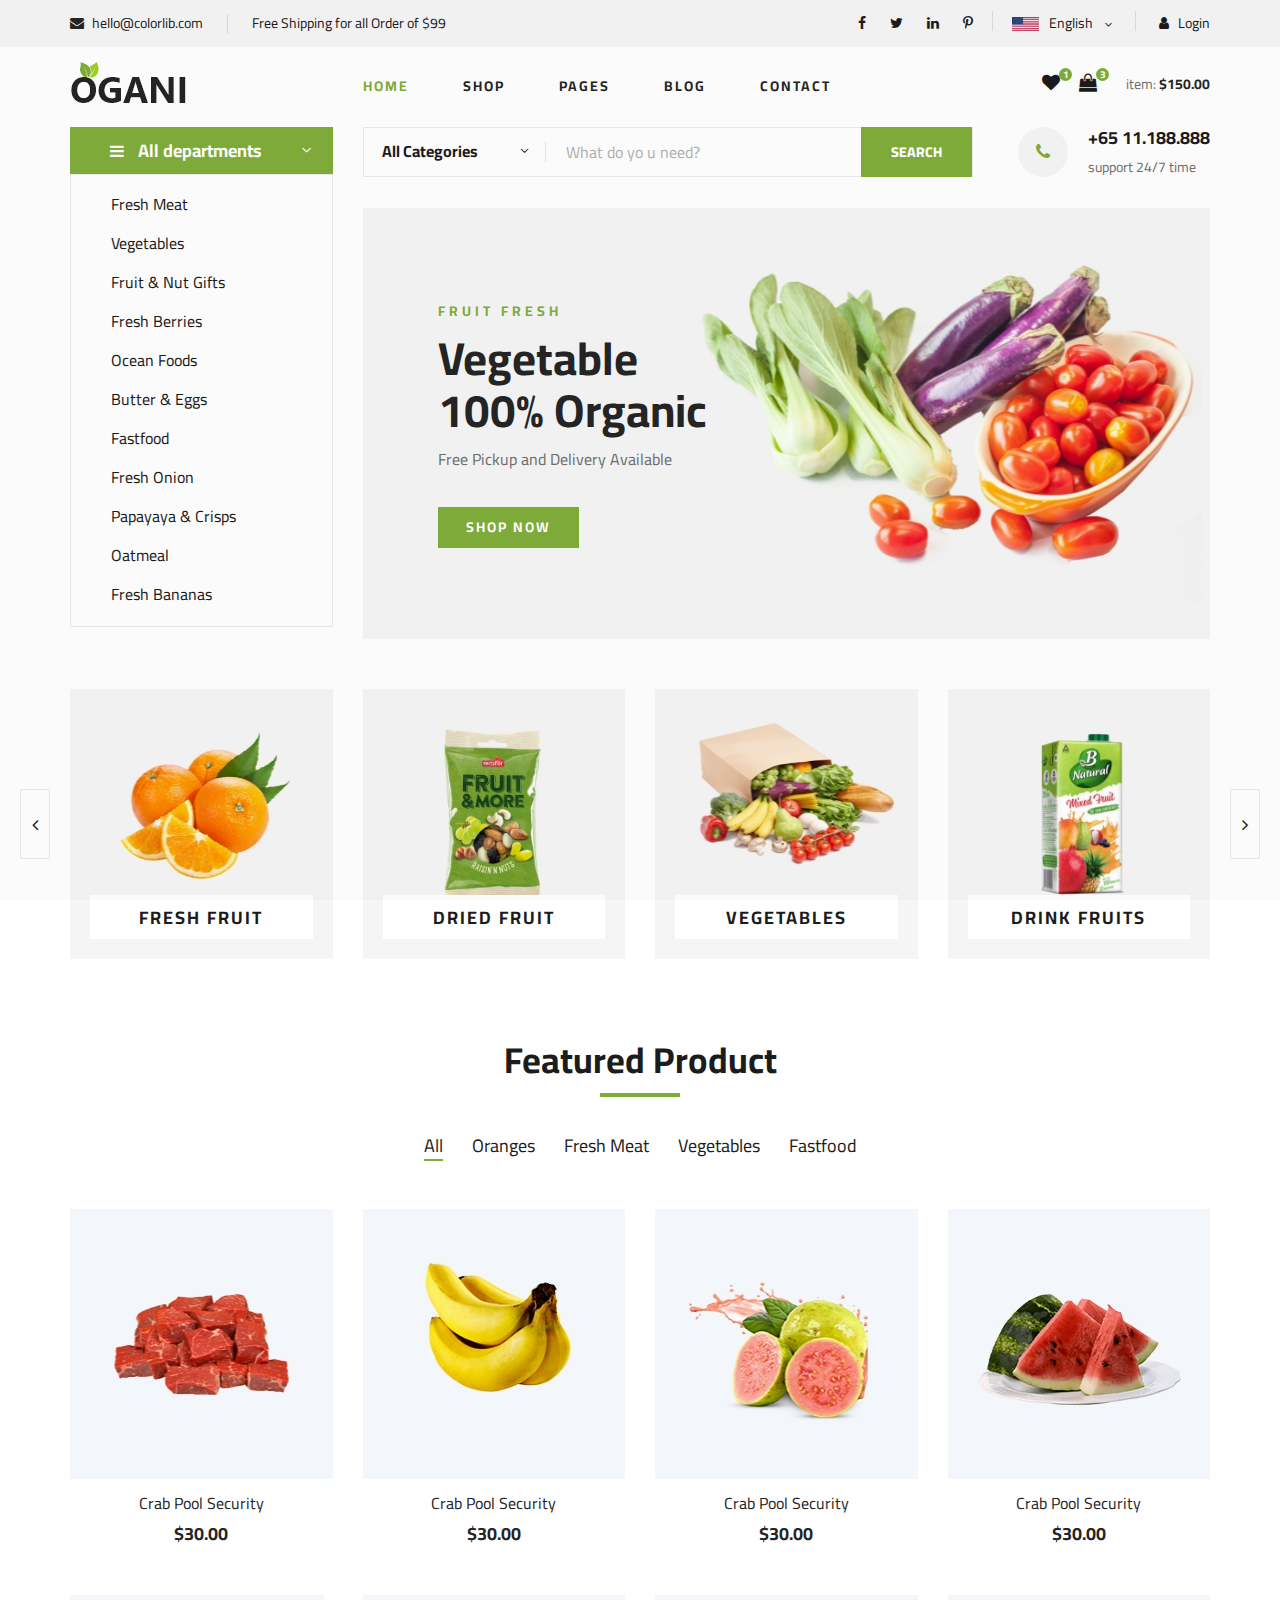
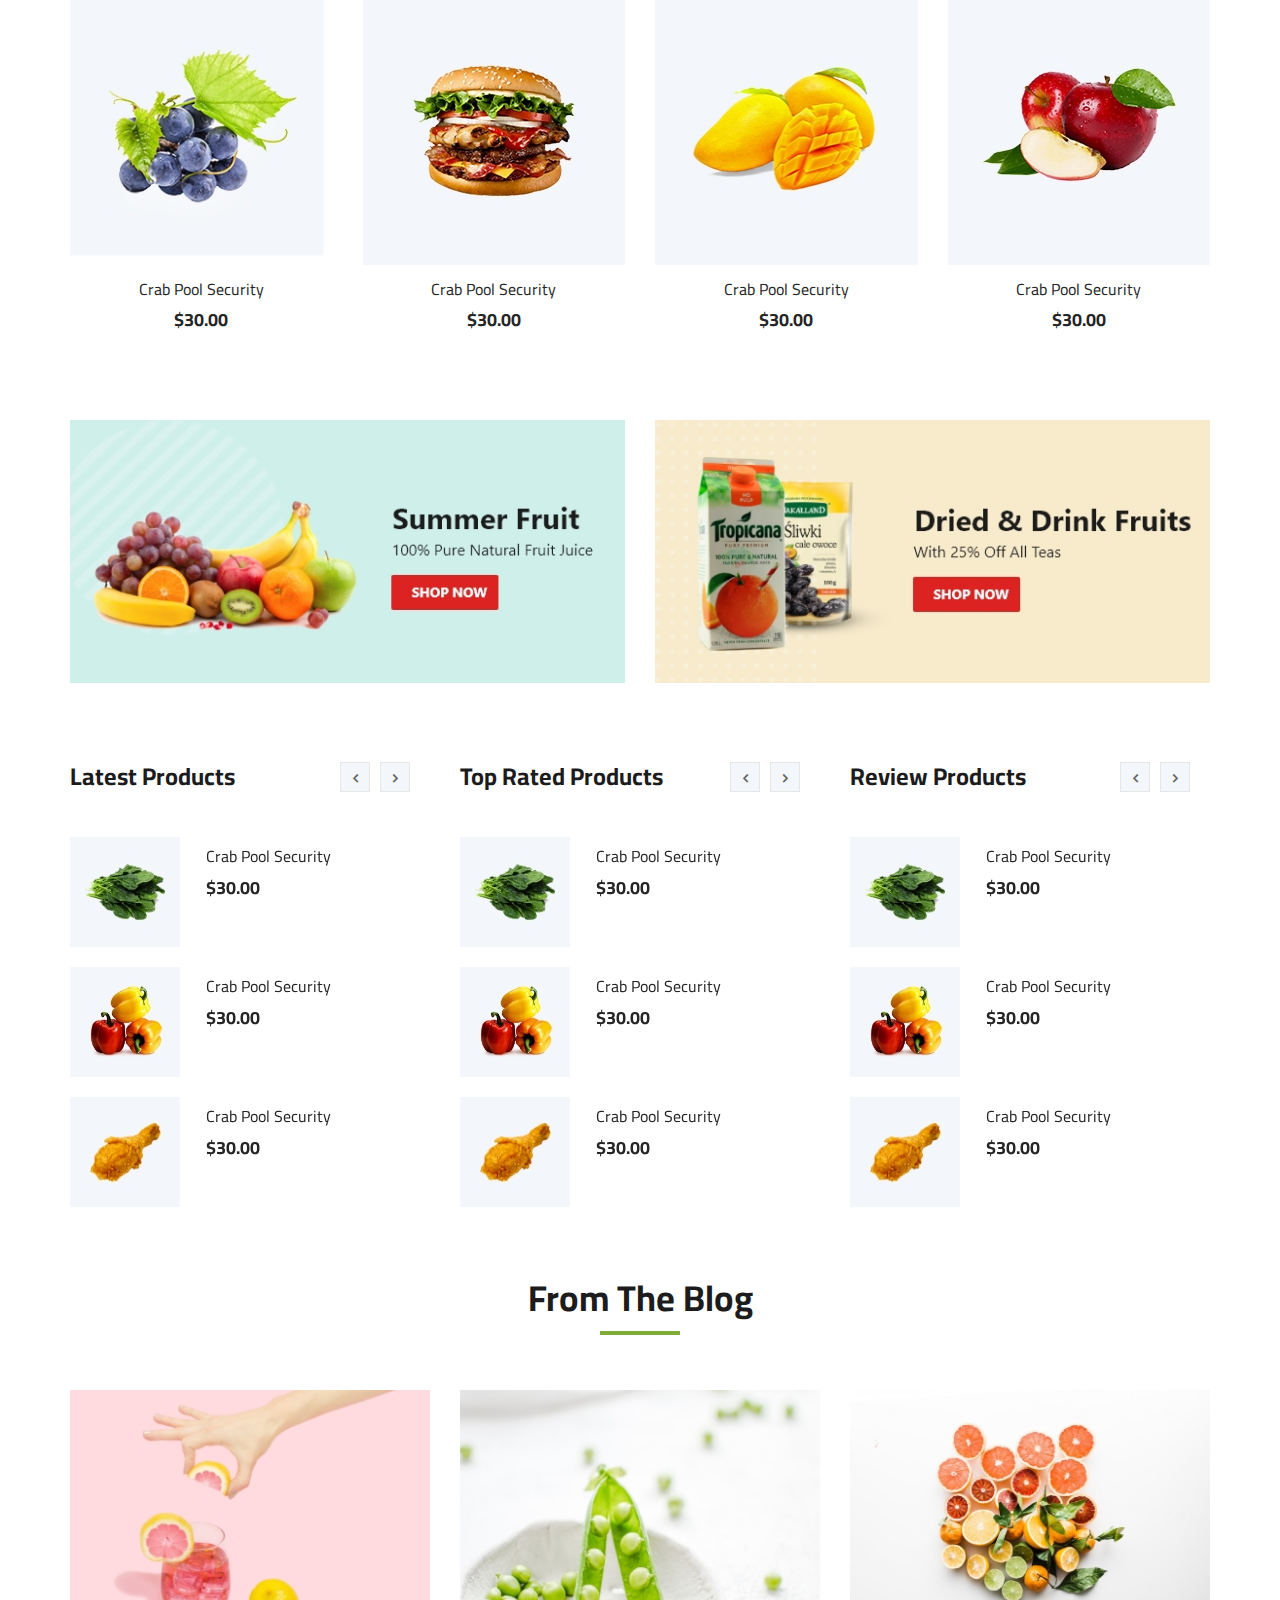
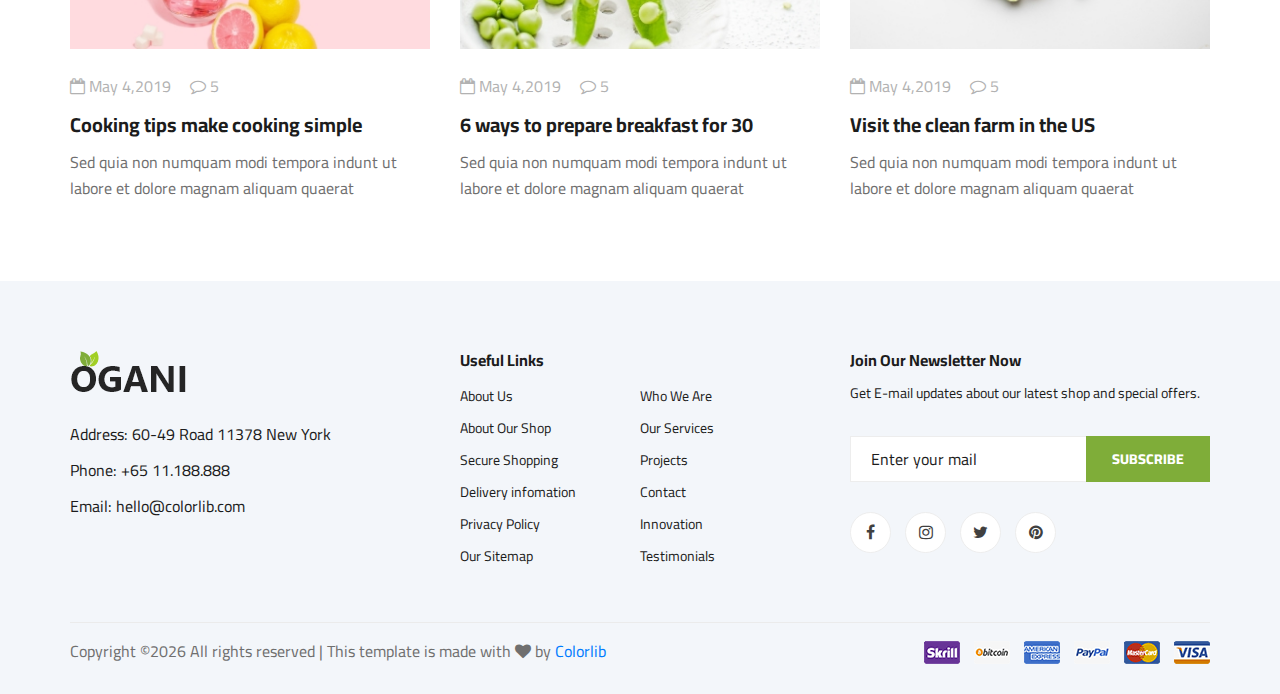
==== ogani-master/index.html @ 51b01e52 "init by minh" ====
<!DOCTYPE html>
<html lang="zxx">

<head>
    <meta charset="UTF-8">
    <meta name="description" content="Ogani Template">
    <meta name="keywords" content="Ogani, unica, creative, html">
    <meta name="viewport" content="width=device-width, initial-scale=1.0">
    <meta http-equiv="X-UA-Compatible" content="ie=edge">
    <title>Ogani | Template</title>

    <!-- Google Font -->
    <link href="https://fonts.googleapis.com/css2?family=Cairo:wght@200;300;400;600;900&display=swap" rel="stylesheet">

    <!-- Css Styles -->
    <link rel="stylesheet" href="css/bootstrap.min.css" type="text/css">
    <link rel="stylesheet" href="css/font-awesome.min.css" type="text/css">
    <link rel="stylesheet" href="css/elegant-icons.css" type="text/css">
    <link rel="stylesheet" href="css/nice-select.css" type="text/css">
    <link rel="stylesheet" href="css/jquery-ui.min.css" type="text/css">
    <link rel="stylesheet" href="css/owl.carousel.min.css" type="text/css">
    <link rel="stylesheet" href="css/slicknav.min.css" type="text/css">
    <link rel="stylesheet" href="css/style.css" type="text/css">
</head>

<body>
    <!-- Page Preloder -->
    <div id="preloder">
        <div class="loader"></div>
    </div>

    <!-- Humberger Begin -->
    <div class="humberger__menu__overlay"></div>
    <div class="humberger__menu__wrapper">
        <div class="humberger__menu__logo">
            <a href="#"><img src="img/logo.png" alt=""></a>
        </div>
        <div class="humberger__menu__cart">
            <ul>
                <li><a href="#"><i class="fa fa-heart"></i> <span>1</span></a></li>
                <li><a href="#"><i class="fa fa-shopping-bag"></i> <span>3</span></a></li>
            </ul>
            <div class="header__cart__price">item: <span>$150.00</span></div>
        </div>
        <div class="humberger__menu__widget">
            <div class="header__top__right__language">
                <img src="img/language.png" alt="">
                <div>English</div>
                <span class="arrow_carrot-down"></span>
                <ul>
                    <li><a href="#">Spanis</a></li>
                    <li><a href="#">English</a></li>
                </ul>
            </div>
            <div class="header__top__right__auth">
                <a href="#"><i class="fa fa-user"></i> Login</a>
            </div>
        </div>
        <nav class="humberger__menu__nav mobile-menu">
            <ul>
                <li class="active"><a href="./index.html">Home</a></li>
                <li><a href="./shop-grid.html">Shop</a></li>
                <li><a href="#">Pages</a>
                    <ul class="header__menu__dropdown">
                        <li><a href="./shop-details.html">Shop Details</a></li>
                        <li><a href="./shoping-cart.html">Shoping Cart</a></li>
                        <li><a href="./checkout.html">Check Out</a></li>
                        <li><a href="./blog-details.html">Blog Details</a></li>
                    </ul>
                </li>
                <li><a href="./blog.html">Blog</a></li>
                <li><a href="./contact.html">Contact</a></li>
            </ul>
        </nav>
        <div id="mobile-menu-wrap"></div>
        <div class="header__top__right__social">
            <a href="#"><i class="fa fa-facebook"></i></a>
            <a href="#"><i class="fa fa-twitter"></i></a>
            <a href="#"><i class="fa fa-linkedin"></i></a>
            <a href="#"><i class="fa fa-pinterest-p"></i></a>
        </div>
        <div class="humberger__menu__contact">
            <ul>
                <li><i class="fa fa-envelope"></i> hello@colorlib.com</li>
                <li>Free Shipping for all Order of $99</li>
            </ul>
        </div>
    </div>
    <!-- Humberger End -->

    <!-- Header Section Begin -->
    <header class="header">
        <div class="header__top">
            <div class="container">
                <div class="row">
                    <div class="col-lg-6 col-md-6">
                        <div class="header__top__left">
                            <ul>
                                <li><i class="fa fa-envelope"></i> hello@colorlib.com</li>
                                <li>Free Shipping for all Order of $99</li>
                            </ul>
                        </div>
                    </div>
                    <div class="col-lg-6 col-md-6">
                        <div class="header__top__right">
                            <div class="header__top__right__social">
                                <a href="#"><i class="fa fa-facebook"></i></a>
                                <a href="#"><i class="fa fa-twitter"></i></a>
                                <a href="#"><i class="fa fa-linkedin"></i></a>
                                <a href="#"><i class="fa fa-pinterest-p"></i></a>
                            </div>
                            <div class="header__top__right__language">
                                <img src="img/language.png" alt="">
                                <div>English</div>
                                <span class="arrow_carrot-down"></span>
                                <ul>
                                    <li><a href="#">Spanis</a></li>
                                    <li><a href="#">English</a></li>
                                </ul>
                            </div>
                            <div class="header__top__right__auth">
                                <a href="#"><i class="fa fa-user"></i> Login</a>
                            </div>
                        </div>
                    </div>
                </div>
            </div>
        </div>
        <div class="container">
            <div class="row">
                <div class="col-lg-3">
                    <div class="header__logo">
                        <a href="./index.html"><img src="img/logo.png" alt=""></a>
                    </div>
                </div>
                <div class="col-lg-6">
                    <nav class="header__menu">
                        <ul>
                            <li class="active"><a href="./index.html">Home</a></li>
                            <li><a href="./shop-grid.html">Shop</a></li>
                            <li><a href="#">Pages</a>
                                <ul class="header__menu__dropdown">
                                    <li><a href="./shop-details.html">Shop Details</a></li>
                                    <li><a href="./shoping-cart.html">Shoping Cart</a></li>
                                    <li><a href="./checkout.html">Check Out</a></li>
                                    <li><a href="./blog-details.html">Blog Details</a></li>
                                </ul>
                            </li>
                            <li><a href="./blog.html">Blog</a></li>
                            <li><a href="./contact.html">Contact</a></li>
                        </ul>
                    </nav>
                </div>
                <div class="col-lg-3">
                    <div class="header__cart">
                        <ul>
                            <li><a href="#"><i class="fa fa-heart"></i> <span>1</span></a></li>
                            <li><a href="#"><i class="fa fa-shopping-bag"></i> <span>3</span></a></li>
                        </ul>
                        <div class="header__cart__price">item: <span>$150.00</span></div>
                    </div>
                </div>
            </div>
            <div class="humberger__open">
                <i class="fa fa-bars"></i>
            </div>
        </div>
    </header>
    <!-- Header Section End -->

    <!-- Hero Section Begin -->
    <section class="hero">
        <div class="container">
            <div class="row">
                <div class="col-lg-3">
                    <div class="hero__categories">
                        <div class="hero__categories__all">
                            <i class="fa fa-bars"></i>
                            <span>All departments</span>
                        </div>
                        <ul>
                            <li><a href="#">Fresh Meat</a></li>
                            <li><a href="#">Vegetables</a></li>
                            <li><a href="#">Fruit & Nut Gifts</a></li>
                            <li><a href="#">Fresh Berries</a></li>
                            <li><a href="#">Ocean Foods</a></li>
                            <li><a href="#">Butter & Eggs</a></li>
                            <li><a href="#">Fastfood</a></li>
                            <li><a href="#">Fresh Onion</a></li>
                            <li><a href="#">Papayaya & Crisps</a></li>
                            <li><a href="#">Oatmeal</a></li>
                            <li><a href="#">Fresh Bananas</a></li>
                        </ul>
                    </div>
                </div>
                <div class="col-lg-9">
                    <div class="hero__search">
                        <div class="hero__search__form">
                            <form action="#">
                                <div class="hero__search__categories">
                                    All Categories
                                    <span class="arrow_carrot-down"></span>
                                </div>
                                <input type="text" placeholder="What do yo u need?">
                                <button type="submit" class="site-btn">SEARCH</button>
                            </form>
                        </div>
                        <div class="hero__search__phone">
                            <div class="hero__search__phone__icon">
                                <i class="fa fa-phone"></i>
                            </div>
                            <div class="hero__search__phone__text">
                                <h5>+65 11.188.888</h5>
                                <span>support 24/7 time</span>
                            </div>
                        </div>
                    </div>
                    <div class="hero__item set-bg" data-setbg="img/hero/banner.jpg">
                        <div class="hero__text">
                            <span>FRUIT FRESH</span>
                            <h2>Vegetable <br />100% Organic</h2>
                            <p>Free Pickup and Delivery Available</p>
                            <a href="#" class="primary-btn">SHOP NOW</a>
                        </div>
                    </div>
                </div>
            </div>
        </div>
    </section>
    <!-- Hero Section End -->

    <!-- Categories Section Begin -->
    <section class="categories">
        <div class="container">
            <div class="row">
                <div class="categories__slider owl-carousel">
                    <div class="col-lg-3">
                        <div class="categories__item set-bg" data-setbg="img/categories/cat-1.jpg">
                            <h5><a href="#">Fresh Fruit</a></h5>
                        </div>
                    </div>
                    <div class="col-lg-3">
                        <div class="categories__item set-bg" data-setbg="img/categories/cat-2.jpg">
                            <h5><a href="#">Dried Fruit</a></h5>
                        </div>
                    </div>
                    <div class="col-lg-3">
                        <div class="categories__item set-bg" data-setbg="img/categories/cat-3.jpg">
                            <h5><a href="#">Vegetables</a></h5>
                        </div>
                    </div>
                    <div class="col-lg-3">
                        <div class="categories__item set-bg" data-setbg="img/categories/cat-4.jpg">
                            <h5><a href="#">drink fruits</a></h5>
                        </div>
                    </div>
                    <div class="col-lg-3">
                        <div class="categories__item set-bg" data-setbg="img/categories/cat-5.jpg">
                            <h5><a href="#">drink fruits</a></h5>
                        </div>
                    </div>
                </div>
            </div>
        </div>
    </section>
    <!-- Categories Section End -->

    <!-- Featured Section Begin -->
    <section class="featured spad">
        <div class="container">
            <div class="row">
                <div class="col-lg-12">
                    <div class="section-title">
                        <h2>Featured Product</h2>
                    </div>
                    <div class="featured__controls">
                        <ul>
                            <li class="active" data-filter="*">All</li>
                            <li data-filter=".oranges">Oranges</li>
                            <li data-filter=".fresh-meat">Fresh Meat</li>
                            <li data-filter=".vegetables">Vegetables</li>
                            <li data-filter=".fastfood">Fastfood</li>
                        </ul>
                    </div>
                </div>
            </div>
            <div class="row featured__filter">
                <div class="col-lg-3 col-md-4 col-sm-6 mix oranges fresh-meat">
                    <div class="featured__item">
                        <div class="featured__item__pic set-bg" data-setbg="img/featured/feature-1.jpg">
                            <ul class="featured__item__pic__hover">
                                <li><a href="#"><i class="fa fa-heart"></i></a></li>
                                <li><a href="#"><i class="fa fa-retweet"></i></a></li>
                                <li><a href="#"><i class="fa fa-shopping-cart"></i></a></li>
                            </ul>
                        </div>
                        <div class="featured__item__text">
                            <h6><a href="#">Crab Pool Security</a></h6>
                            <h5>$30.00</h5>
                        </div>
                    </div>
                </div>
                <div class="col-lg-3 col-md-4 col-sm-6 mix vegetables fastfood">
                    <div class="featured__item">
                        <div class="featured__item__pic set-bg" data-setbg="img/featured/feature-2.jpg">
                            <ul class="featured__item__pic__hover">
                                <li><a href="#"><i class="fa fa-heart"></i></a></li>
                                <li><a href="#"><i class="fa fa-retweet"></i></a></li>
                                <li><a href="#"><i class="fa fa-shopping-cart"></i></a></li>
                            </ul>
                        </div>
                        <div class="featured__item__text">
                            <h6><a href="#">Crab Pool Security</a></h6>
                            <h5>$30.00</h5>
                        </div>
                    </div>
                </div>
                <div class="col-lg-3 col-md-4 col-sm-6 mix vegetables fresh-meat">
                    <div class="featured__item">
                        <div class="featured__item__pic set-bg" data-setbg="img/featured/feature-3.jpg">
                            <ul class="featured__item__pic__hover">
                                <li><a href="#"><i class="fa fa-heart"></i></a></li>
                                <li><a href="#"><i class="fa fa-retweet"></i></a></li>
                                <li><a href="#"><i class="fa fa-shopping-cart"></i></a></li>
                            </ul>
                        </div>
                        <div class="featured__item__text">
                            <h6><a href="#">Crab Pool Security</a></h6>
                            <h5>$30.00</h5>
                        </div>
                    </div>
                </div>
                <div class="col-lg-3 col-md-4 col-sm-6 mix fastfood oranges">
                    <div class="featured__item">
                        <div class="featured__item__pic set-bg" data-setbg="img/featured/feature-4.jpg">
                            <ul class="featured__item__pic__hover">
                                <li><a href="#"><i class="fa fa-heart"></i></a></li>
                                <li><a href="#"><i class="fa fa-retweet"></i></a></li>
                                <li><a href="#"><i class="fa fa-shopping-cart"></i></a></li>
                            </ul>
                        </div>
                        <div class="featured__item__text">
                            <h6><a href="#">Crab Pool Security</a></h6>
                            <h5>$30.00</h5>
                        </div>
                    </div>
                </div>
                <div class="col-lg-3 col-md-4 col-sm-6 mix fresh-meat vegetables">
                    <div class="featured__item">
                        <div class="featured__item__pic set-bg" data-setbg="img/featured/feature-5.jpg">
                            <ul class="featured__item__pic__hover">
                                <li><a href="#"><i class="fa fa-heart"></i></a></li>
                                <li><a href="#"><i class="fa fa-retweet"></i></a></li>
                                <li><a href="#"><i class="fa fa-shopping-cart"></i></a></li>
                            </ul>
                        </div>
                        <div class="featured__item__text">
                            <h6><a href="#">Crab Pool Security</a></h6>
                            <h5>$30.00</h5>
                        </div>
                    </div>
                </div>
                <div class="col-lg-3 col-md-4 col-sm-6 mix oranges fastfood">
                    <div class="featured__item">
                        <div class="featured__item__pic set-bg" data-setbg="img/featured/feature-6.jpg">
                            <ul class="featured__item__pic__hover">
                                <li><a href="#"><i class="fa fa-heart"></i></a></li>
                                <li><a href="#"><i class="fa fa-retweet"></i></a></li>
                                <li><a href="#"><i class="fa fa-shopping-cart"></i></a></li>
                            </ul>
                        </div>
                        <div class="featured__item__text">
                            <h6><a href="#">Crab Pool Security</a></h6>
                            <h5>$30.00</h5>
                        </div>
                    </div>
                </div>
                <div class="col-lg-3 col-md-4 col-sm-6 mix fresh-meat vegetables">
                    <div class="featured__item">
                        <div class="featured__item__pic set-bg" data-setbg="img/featured/feature-7.jpg">
                            <ul class="featured__item__pic__hover">
                                <li><a href="#"><i class="fa fa-heart"></i></a></li>
                                <li><a href="#"><i class="fa fa-retweet"></i></a></li>
                                <li><a href="#"><i class="fa fa-shopping-cart"></i></a></li>
                            </ul>
                        </div>
                        <div class="featured__item__text">
                            <h6><a href="#">Crab Pool Security</a></h6>
                            <h5>$30.00</h5>
                        </div>
                    </div>
                </div>
                <div class="col-lg-3 col-md-4 col-sm-6 mix fastfood vegetables">
                    <div class="featured__item">
                        <div class="featured__item__pic set-bg" data-setbg="img/featured/feature-8.jpg">
                            <ul class="featured__item__pic__hover">
                                <li><a href="#"><i class="fa fa-heart"></i></a></li>
                                <li><a href="#"><i class="fa fa-retweet"></i></a></li>
                                <li><a href="#"><i class="fa fa-shopping-cart"></i></a></li>
                            </ul>
                        </div>
                        <div class="featured__item__text">
                            <h6><a href="#">Crab Pool Security</a></h6>
                            <h5>$30.00</h5>
                        </div>
                    </div>
                </div>
            </div>
        </div>
    </section>
    <!-- Featured Section End -->

    <!-- Banner Begin -->
    <div class="banner">
        <div class="container">
            <div class="row">
                <div class="col-lg-6 col-md-6 col-sm-6">
                    <div class="banner__pic">
                        <img src="img/banner/banner-1.jpg" alt="">
                    </div>
                </div>
                <div class="col-lg-6 col-md-6 col-sm-6">
                    <div class="banner__pic">
                        <img src="img/banner/banner-2.jpg" alt="">
                    </div>
                </div>
            </div>
        </div>
    </div>
    <!-- Banner End -->

    <!-- Latest Product Section Begin -->
    <section class="latest-product spad">
        <div class="container">
            <div class="row">
                <div class="col-lg-4 col-md-6">
                    <div class="latest-product__text">
                        <h4>Latest Products</h4>
                        <div class="latest-product__slider owl-carousel">
                            <div class="latest-prdouct__slider__item">
                                <a href="#" class="latest-product__item">
                                    <div class="latest-product__item__pic">
                                        <img src="img/latest-product/lp-1.jpg" alt="">
                                    </div>
                                    <div class="latest-product__item__text">
                                        <h6>Crab Pool Security</h6>
                                        <span>$30.00</span>
                                    </div>
                                </a>
                                <a href="#" class="latest-product__item">
                                    <div class="latest-product__item__pic">
                                        <img src="img/latest-product/lp-2.jpg" alt="">
                                    </div>
                                    <div class="latest-product__item__text">
                                        <h6>Crab Pool Security</h6>
                                        <span>$30.00</span>
                                    </div>
                                </a>
                                <a href="#" class="latest-product__item">
                                    <div class="latest-product__item__pic">
                                        <img src="img/latest-product/lp-3.jpg" alt="">
                                    </div>
                                    <div class="latest-product__item__text">
                                        <h6>Crab Pool Security</h6>
                                        <span>$30.00</span>
                                    </div>
                                </a>
                            </div>
                            <div class="latest-prdouct__slider__item">
                                <a href="#" class="latest-product__item">
                                    <div class="latest-product__item__pic">
                                        <img src="img/latest-product/lp-1.jpg" alt="">
                                    </div>
                                    <div class="latest-product__item__text">
                                        <h6>Crab Pool Security</h6>
                                        <span>$30.00</span>
                                    </div>
                                </a>
                                <a href="#" class="latest-product__item">
                                    <div class="latest-product__item__pic">
                                        <img src="img/latest-product/lp-2.jpg" alt="">
                                    </div>
                                    <div class="latest-product__item__text">
                                        <h6>Crab Pool Security</h6>
                                        <span>$30.00</span>
                                    </div>
                                </a>
                                <a href="#" class="latest-product__item">
                                    <div class="latest-product__item__pic">
                                        <img src="img/latest-product/lp-3.jpg" alt="">
                                    </div>
                                    <div class="latest-product__item__text">
                                        <h6>Crab Pool Security</h6>
                                        <span>$30.00</span>
                                    </div>
                                </a>
                            </div>
                        </div>
                    </div>
                </div>
                <div class="col-lg-4 col-md-6">
                    <div class="latest-product__text">
                        <h4>Top Rated Products</h4>
                        <div class="latest-product__slider owl-carousel">
                            <div class="latest-prdouct__slider__item">
                                <a href="#" class="latest-product__item">
                                    <div class="latest-product__item__pic">
                                        <img src="img/latest-product/lp-1.jpg" alt="">
                                    </div>
                                    <div class="latest-product__item__text">
                                        <h6>Crab Pool Security</h6>
                                        <span>$30.00</span>
                                    </div>
                                </a>
                                <a href="#" class="latest-product__item">
                                    <div class="latest-product__item__pic">
                                        <img src="img/latest-product/lp-2.jpg" alt="">
                                    </div>
                                    <div class="latest-product__item__text">
                                        <h6>Crab Pool Security</h6>
                                        <span>$30.00</span>
                                    </div>
                                </a>
                                <a href="#" class="latest-product__item">
                                    <div class="latest-product__item__pic">
                                        <img src="img/latest-product/lp-3.jpg" alt="">
                                    </div>
                                    <div class="latest-product__item__text">
                                        <h6>Crab Pool Security</h6>
                                        <span>$30.00</span>
                                    </div>
                                </a>
                            </div>
                            <div class="latest-prdouct__slider__item">
                                <a href="#" class="latest-product__item">
                                    <div class="latest-product__item__pic">
                                        <img src="img/latest-product/lp-1.jpg" alt="">
                                    </div>
                                    <div class="latest-product__item__text">
                                        <h6>Crab Pool Security</h6>
                                        <span>$30.00</span>
                                    </div>
                                </a>
                                <a href="#" class="latest-product__item">
                                    <div class="latest-product__item__pic">
                                        <img src="img/latest-product/lp-2.jpg" alt="">
                                    </div>
                                    <div class="latest-product__item__text">
                                        <h6>Crab Pool Security</h6>
                                        <span>$30.00</span>
                                    </div>
                                </a>
                                <a href="#" class="latest-product__item">
                                    <div class="latest-product__item__pic">
                                        <img src="img/latest-product/lp-3.jpg" alt="">
                                    </div>
                                    <div class="latest-product__item__text">
                                        <h6>Crab Pool Security</h6>
                                        <span>$30.00</span>
                                    </div>
                                </a>
                            </div>
                        </div>
                    </div>
                </div>
                <div class="col-lg-4 col-md-6">
                    <div class="latest-product__text">
                        <h4>Review Products</h4>
                        <div class="latest-product__slider owl-carousel">
                            <div class="latest-prdouct__slider__item">
                                <a href="#" class="latest-product__item">
                                    <div class="latest-product__item__pic">
                                        <img src="img/latest-product/lp-1.jpg" alt="">
                                    </div>
                                    <div class="latest-product__item__text">
                                        <h6>Crab Pool Security</h6>
                                        <span>$30.00</span>
                                    </div>
                                </a>
                                <a href="#" class="latest-product__item">
                                    <div class="latest-product__item__pic">
                                        <img src="img/latest-product/lp-2.jpg" alt="">
                                    </div>
                                    <div class="latest-product__item__text">
                                        <h6>Crab Pool Security</h6>
                                        <span>$30.00</span>
                                    </div>
                                </a>
                                <a href="#" class="latest-product__item">
                                    <div class="latest-product__item__pic">
                                        <img src="img/latest-product/lp-3.jpg" alt="">
                                    </div>
                                    <div class="latest-product__item__text">
                                        <h6>Crab Pool Security</h6>
                                        <span>$30.00</span>
                                    </div>
                                </a>
                            </div>
                            <div class="latest-prdouct__slider__item">
                                <a href="#" class="latest-product__item">
                                    <div class="latest-product__item__pic">
                                        <img src="img/latest-product/lp-1.jpg" alt="">
                                    </div>
                                    <div class="latest-product__item__text">
                                        <h6>Crab Pool Security</h6>
                                        <span>$30.00</span>
                                    </div>
                                </a>
                                <a href="#" class="latest-product__item">
                                    <div class="latest-product__item__pic">
                                        <img src="img/latest-product/lp-2.jpg" alt="">
                                    </div>
                                    <div class="latest-product__item__text">
                                        <h6>Crab Pool Security</h6>
                                        <span>$30.00</span>
                                    </div>
                                </a>
                                <a href="#" class="latest-product__item">
                                    <div class="latest-product__item__pic">
                                        <img src="img/latest-product/lp-3.jpg" alt="">
                                    </div>
                                    <div class="latest-product__item__text">
                                        <h6>Crab Pool Security</h6>
                                        <span>$30.00</span>
                                    </div>
                                </a>
                            </div>
                        </div>
                    </div>
                </div>
            </div>
        </div>
    </section>
    <!-- Latest Product Section End -->

    <!-- Blog Section Begin -->
    <section class="from-blog spad">
        <div class="container">
            <div class="row">
                <div class="col-lg-12">
                    <div class="section-title from-blog__title">
                        <h2>From The Blog</h2>
                    </div>
                </div>
            </div>
            <div class="row">
                <div class="col-lg-4 col-md-4 col-sm-6">
                    <div class="blog__item">
                        <div class="blog__item__pic">
                            <img src="img/blog/blog-1.jpg" alt="">
                        </div>
                        <div class="blog__item__text">
                            <ul>
                                <li><i class="fa fa-calendar-o"></i> May 4,2019</li>
                                <li><i class="fa fa-comment-o"></i> 5</li>
                            </ul>
                            <h5><a href="#">Cooking tips make cooking simple</a></h5>
                            <p>Sed quia non numquam modi tempora indunt ut labore et dolore magnam aliquam quaerat </p>
                        </div>
                    </div>
                </div>
                <div class="col-lg-4 col-md-4 col-sm-6">
                    <div class="blog__item">
                        <div class="blog__item__pic">
                            <img src="img/blog/blog-2.jpg" alt="">
                        </div>
                        <div class="blog__item__text">
                            <ul>
                                <li><i class="fa fa-calendar-o"></i> May 4,2019</li>
                                <li><i class="fa fa-comment-o"></i> 5</li>
                            </ul>
                            <h5><a href="#">6 ways to prepare breakfast for 30</a></h5>
                            <p>Sed quia non numquam modi tempora indunt ut labore et dolore magnam aliquam quaerat </p>
                        </div>
                    </div>
                </div>
                <div class="col-lg-4 col-md-4 col-sm-6">
                    <div class="blog__item">
                        <div class="blog__item__pic">
                            <img src="img/blog/blog-3.jpg" alt="">
                        </div>
                        <div class="blog__item__text">
                            <ul>
                                <li><i class="fa fa-calendar-o"></i> May 4,2019</li>
                                <li><i class="fa fa-comment-o"></i> 5</li>
                            </ul>
                            <h5><a href="#">Visit the clean farm in the US</a></h5>
                            <p>Sed quia non numquam modi tempora indunt ut labore et dolore magnam aliquam quaerat </p>
                        </div>
                    </div>
                </div>
            </div>
        </div>
    </section>
    <!-- Blog Section End -->

    <!-- Footer Section Begin -->
    <footer class="footer spad">
        <div class="container">
            <div class="row">
                <div class="col-lg-3 col-md-6 col-sm-6">
                    <div class="footer__about">
                        <div class="footer__about__logo">
                            <a href="./index.html"><img src="img/logo.png" alt=""></a>
                        </div>
                        <ul>
                            <li>Address: 60-49 Road 11378 New York</li>
                            <li>Phone: +65 11.188.888</li>
                            <li>Email: hello@colorlib.com</li>
                        </ul>
                    </div>
                </div>
                <div class="col-lg-4 col-md-6 col-sm-6 offset-lg-1">
                    <div class="footer__widget">
                        <h6>Useful Links</h6>
                        <ul>
                            <li><a href="#">About Us</a></li>
                            <li><a href="#">About Our Shop</a></li>
                            <li><a href="#">Secure Shopping</a></li>
                            <li><a href="#">Delivery infomation</a></li>
                            <li><a href="#">Privacy Policy</a></li>
                            <li><a href="#">Our Sitemap</a></li>
                        </ul>
                        <ul>
                            <li><a href="#">Who We Are</a></li>
                            <li><a href="#">Our Services</a></li>
                            <li><a href="#">Projects</a></li>
                            <li><a href="#">Contact</a></li>
                            <li><a href="#">Innovation</a></li>
                            <li><a href="#">Testimonials</a></li>
                        </ul>
                    </div>
                </div>
                <div class="col-lg-4 col-md-12">
                    <div class="footer__widget">
                        <h6>Join Our Newsletter Now</h6>
                        <p>Get E-mail updates about our latest shop and special offers.</p>
                        <form action="#">
                            <input type="text" placeholder="Enter your mail">
                            <button type="submit" class="site-btn">Subscribe</button>
                        </form>
                        <div class="footer__widget__social">
                            <a href="#"><i class="fa fa-facebook"></i></a>
                            <a href="#"><i class="fa fa-instagram"></i></a>
                            <a href="#"><i class="fa fa-twitter"></i></a>
                            <a href="#"><i class="fa fa-pinterest"></i></a>
                        </div>
                    </div>
                </div>
            </div>
            <div class="row">
                <div class="col-lg-12">
                    <div class="footer__copyright">
                        <div class="footer__copyright__text"><p><!-- Link back to Colorlib can't be removed. Template is licensed under CC BY 3.0. -->
  Copyright &copy;<script>document.write(new Date().getFullYear());</script> All rights reserved | This template is made with <i class="fa fa-heart" aria-hidden="true"></i> by <a href="https://colorlib.com" target="_blank">Colorlib</a>
  <!-- Link back to Colorlib can't be removed. Template is licensed under CC BY 3.0. --></p></div>
                        <div class="footer__copyright__payment"><img src="img/payment-item.png" alt=""></div>
                    </div>
                </div>
            </div>
        </div>
    </footer>
    <!-- Footer Section End -->

    <!-- Js Plugins -->
    <script src="js/jquery-3.3.1.min.js"></script>
    <script src="js/bootstrap.min.js"></script>
    <script src="js/jquery.nice-select.min.js"></script>
    <script src="js/jquery-ui.min.js"></script>
    <script src="js/jquery.slicknav.js"></script>
    <script src="js/mixitup.min.js"></script>
    <script src="js/owl.carousel.min.js"></script>
    <script src="js/main.js"></script>



</body>

</html>
---- ogani-master/css/elegant-icons.css ----
@font-face {
	font-family: 'ElegantIcons';
	src:url('../fonts/ElegantIcons.eot');
	src:url('../fonts/ElegantIcons.eot?#iefix') format('embedded-opentype'),
		url('../fonts/ElegantIcons.woff') format('woff'),
		url('../fonts/ElegantIcons.ttf') format('truetype'),
		url('../fonts/ElegantIcons.svg#ElegantIcons') format('svg');
	font-weight: normal;
	font-style: normal;
}

/* Use the following CSS code if you want to use data attributes for inserting your icons */
[data-icon]:before {
	font-family: 'ElegantIcons';
	content: attr(data-icon);
	speak: none;
	font-weight: normal;
	font-variant: normal;
	text-transform: none;
	line-height: 1;
	-webkit-font-smoothing: antialiased;
	-moz-osx-font-smoothing: grayscale;
}

/* Use the following CSS code if you want to have a class per icon */
/*
Instead of a list of all class selectors,
you can use the generic selector below, but it's slower:
[class*="your-class-prefix"] {
*/
.arrow_up, .arrow_down, .arrow_left, .arrow_right, .arrow_left-up, .arrow_right-up, .arrow_right-down, .arrow_left-down, .arrow-up-down, .arrow_up-down_alt, .arrow_left-right_alt, .arrow_left-right, .arrow_expand_alt2, .arrow_expand_alt, .arrow_condense, .arrow_expand, .arrow_move, .arrow_carrot-up, .arrow_carrot-down, .arrow_carrot-left, .arrow_carrot-right, .arrow_carrot-2up, .arrow_carrot-2down, .arrow_carrot-2left, .arrow_carrot-2right, .arrow_carrot-up_alt2, .arrow_carrot-down_alt2, .arrow_carrot-left_alt2, .arrow_carrot-right_alt2, .arrow_carrot-2up_alt2, .arrow_carrot-2down_alt2, .arrow_carrot-2left_alt2, .arrow_carrot-2right_alt2, .arrow_triangle-up, .arrow_triangle-down, .arrow_triangle-left, .arrow_triangle-right, .arrow_triangle-up_alt2, .arrow_triangle-down_alt2, .arrow_triangle-left_alt2, .arrow_triangle-right_alt2, .arrow_back, .icon_minus-06, .icon_plus, .icon_close, .icon_check, .icon_minus_alt2, .icon_plus_alt2, .icon_close_alt2, .icon_check_alt2, .icon_zoom-out_alt, .icon_zoom-in_alt, .icon_search, .icon_box-empty, .icon_box-selected, .icon_minus-box, .icon_plus-box, .icon_box-checked, .icon_circle-empty, .icon_circle-slelected, .icon_stop_alt2, .icon_stop, .icon_pause_alt2, .icon_pause, .icon_menu, .icon_menu-square_alt2, .icon_menu-circle_alt2, .icon_ul, .icon_ol, .icon_adjust-horiz, .icon_adjust-vert, .icon_document_alt, .icon_documents_alt, .icon_pencil, .icon_pencil-edit_alt, .icon_pencil-edit, .icon_folder-alt, .icon_folder-open_alt, .icon_folder-add_alt, .icon_info_alt, .icon_error-oct_alt, .icon_error-circle_alt, .icon_error-triangle_alt, .icon_question_alt2, .icon_question, .icon_comment_alt, .icon_chat_alt, .icon_vol-mute_alt, .icon_volume-low_alt, .icon_volume-high_alt, .icon_quotations, .icon_quotations_alt2, .icon_clock_alt, .icon_lock_alt, .icon_lock-open_alt, .icon_key_alt, .icon_cloud_alt, .icon_cloud-upload_alt, .icon_cloud-download_alt, .icon_image, .icon_images, .icon_lightbulb_alt, .icon_gift_alt, .icon_house_alt, .icon_genius, .icon_mobile, .icon_tablet, .icon_laptop, .icon_desktop, .icon_camera_alt, .icon_mail_alt, .icon_cone_alt, .icon_ribbon_alt, .icon_bag_alt, .icon_creditcard, .icon_cart_alt, .icon_paperclip, .icon_tag_alt, .icon_tags_alt, .icon_trash_alt, .icon_cursor_alt, .icon_mic_alt, .icon_compass_alt, .icon_pin_alt, .icon_pushpin_alt, .icon_map_alt, .icon_drawer_alt, .icon_toolbox_alt, .icon_book_alt, .icon_calendar, .icon_film, .icon_table, .icon_contacts_alt, .icon_headphones, .icon_lifesaver, .icon_piechart, .icon_refresh, .icon_link_alt, .icon_link, .icon_loading, .icon_blocked, .icon_archive_alt, .icon_heart_alt, .icon_star_alt, .icon_star-half_alt, .icon_star, .icon_star-half, .icon_tools, .icon_tool, .icon_cog, .icon_cogs, .arrow_up_alt, .arrow_down_alt, .arrow_left_alt, .arrow_right_alt, .arrow_left-up_alt, .arrow_right-up_alt, .arrow_right-down_alt, .arrow_left-down_alt, .arrow_condense_alt, .arrow_expand_alt3, .arrow_carrot_up_alt, .arrow_carrot-down_alt, .arrow_carrot-left_alt, .arrow_carrot-right_alt, .arrow_carrot-2up_alt, .arrow_carrot-2dwnn_alt, .arrow_carrot-2left_alt, .arrow_carrot-2right_alt, .arrow_triangle-up_alt, .arrow_triangle-down_alt, .arrow_triangle-left_alt, .arrow_triangle-right_alt, .icon_minus_alt, .icon_plus_alt, .icon_close_alt, .icon_check_alt, .icon_zoom-out, .icon_zoom-in, .icon_stop_alt, .icon_menu-square_alt, .icon_menu-circle_alt, .icon_document, .icon_documents, .icon_pencil_alt, .icon_folder, .icon_folder-open, .icon_folder-add, .icon_folder_upload, .icon_folder_download, .icon_info, .icon_error-circle, .icon_error-oct, .icon_error-triangle, .icon_question_alt, .icon_comment, .icon_chat, .icon_vol-mute, .icon_volume-low, .icon_volume-high, .icon_quotations_alt, .icon_clock, .icon_lock, .icon_lock-open, .icon_key, .icon_cloud, .icon_cloud-upload, .icon_cloud-download, .icon_lightbulb, .icon_gift, .icon_house, .icon_camera, .icon_mail, .icon_cone, .icon_ribbon, .icon_bag, .icon_cart, .icon_tag, .icon_tags, .icon_trash, .icon_cursor, .icon_mic, .icon_compass, .icon_pin, .icon_pushpin, .icon_map, .icon_drawer, .icon_toolbox, .icon_book, .icon_contacts, .icon_archive, .icon_heart, .icon_profile, .icon_group, .icon_grid-2x2, .icon_grid-3x3, .icon_music, .icon_pause_alt, .icon_phone, .icon_upload, .icon_download, .social_facebook, .social_twitter, .social_pinterest, .social_googleplus, .social_tumblr, .social_tumbleupon, .social_wordpress, .social_instagram, .social_dribbble, .social_vimeo, .social_linkedin, .social_rss, .social_deviantart, .social_share, .social_myspace, .social_skype, .social_youtube, .social_picassa, .social_googledrive, .social_flickr, .social_blogger, .social_spotify, .social_delicious, .social_facebook_circle, .social_twitter_circle, .social_pinterest_circle, .social_googleplus_circle, .social_tumblr_circle, .social_stumbleupon_circle, .social_wordpress_circle, .social_instagram_circle, .social_dribbble_circle, .social_vimeo_circle, .social_linkedin_circle, .social_rss_circle, .social_deviantart_circle, .social_share_circle, .social_myspace_circle, .social_skype_circle, .social_youtube_circle, .social_picassa_circle, .social_googledrive_alt2, .social_flickr_circle, .social_blogger_circle, .social_spotify_circle, .social_delicious_circle, .social_facebook_square, .social_twitter_square, .social_pinterest_square, .social_googleplus_square, .social_tumblr_square, .social_stumbleupon_square, .social_wordpress_square, .social_instagram_square, .social_dribbble_square, .social_vimeo_square, .social_linkedin_square, .social_rss_square, .social_deviantart_square, .social_share_square, .social_myspace_square, .social_skype_square, .social_youtube_square, .social_picassa_square, .social_googledrive_square, .social_flickr_square, .social_blogger_square, .social_spotify_square, .social_delicious_square, .icon_printer, .icon_calulator, .icon_building, .icon_floppy, .icon_drive, .icon_search-2, .icon_id, .icon_id-2, .icon_puzzle, .icon_like, .icon_dislike, .icon_mug, .icon_currency, .icon_wallet, .icon_pens, .icon_easel, .icon_flowchart, .icon_datareport, .icon_briefcase, .icon_shield, .icon_percent, .icon_globe, .icon_globe-2, .icon_target, .icon_hourglass, .icon_balance, .icon_rook, .icon_printer-alt, .icon_calculator_alt, .icon_building_alt, .icon_floppy_alt, .icon_drive_alt, .icon_search_alt, .icon_id_alt, .icon_id-2_alt, .icon_puzzle_alt, .icon_like_alt, .icon_dislike_alt, .icon_mug_alt, .icon_currency_alt, .icon_wallet_alt, .icon_pens_alt, .icon_easel_alt, .icon_flowchart_alt, .icon_datareport_alt, .icon_briefcase_alt, .icon_shield_alt, .icon_percent_alt, .icon_globe_alt, .icon_clipboard {
	font-family: 'ElegantIcons';
	speak: none;
	font-style: normal;
	font-weight: normal;
	font-variant: normal;
	text-transform: none;
	line-height: 1;
	-webkit-font-smoothing: antialiased;
}
.arrow_up:before {
	content: "\21";
}
.arrow_down:before {
	content: "\22";
}
.arrow_left:before {
	content: "\23";
}
.arrow_right:before {
	content: "\24";
}
.arrow_left-up:before {
	content: "\25";
}
.arrow_right-up:before {
	content: "\26";
}
.arrow_right-down:before {
	content: "\27";
}
.arrow_left-down:before {
	content: "\28";
}
.arrow-up-down:before {
	content: "\29";
}
.arrow_up-down_alt:before {
	content: "\2a";
}
.arrow_left-right_alt:before {
	content: "\2b";
}
.arrow_left-right:before {
	content: "\2c";
}
.arrow_expand_alt2:before {
	content: "\2d";
}
.arrow_expand_alt:before {
	content: "\2e";
}
.arrow_condense:before {
	content: "\2f";
}
.arrow_expand:before {
	content: "\30";
}
.arrow_move:before {
	content: "\31";
}
.arrow_carrot-up:before {
	content: "\32";
}
.arrow_carrot-down:before {
	content: "\33";
}
.arrow_carrot-left:before {
	content: "\34";
}
.arrow_carrot-right:before {
	content: "\35";
}
.arrow_carrot-2up:before {
	content: "\36";
}
.arrow_carrot-2down:before {
	content: "\37";
}
.arrow_carrot-2left:before {
	content: "\38";
}
.arrow_carrot-2right:before {
	content: "\39";
}
.arrow_carrot-up_alt2:before {
	content: "\3a";
}
.arrow_carrot-down_alt2:before {
	content: "\3b";
}
.arrow_carrot-left_alt2:before {
	content: "\3c";
}
.arrow_carrot-right_alt2:before {
	content: "\3d";
}
.arrow_carrot-2up_alt2:before {
	content: "\3e";
}
.arrow_carrot-2down_alt2:before {
	content: "\3f";
}
.arrow_carrot-2left_alt2:before {
	content: "\40";
}
.arrow_carrot-2right_alt2:before {
	content: "\41";
}
.arrow_triangle-up:before {
	content: "\42";
}
.arrow_triangle-down:before {
	content: "\43";
}
.arrow_triangle-left:before {
	content: "\44";
}
.arrow_triangle-right:before {
	content: "\45";
}
.arrow_triangle-up_alt2:before {
	content: "\46";
}
.arrow_triangle-down_alt2:before {
	content: "\47";
}
.arrow_triangle-left_alt2:before {
	content: "\48";
}
.arrow_triangle-right_alt2:before {
	content: "\49";
}
.arrow_back:before {
	content: "\4a";
}
.icon_minus-06:before {
	content: "\4b";
}
.icon_plus:before {
	content: "\4c";
}
.icon_close:before {
	content: "\4d";
}
.icon_check:before {
	content: "\4e";
}
.icon_minus_alt2:before {
	content: "\4f";
}
.icon_plus_alt2:before {
	content: "\50";
}
.icon_close_alt2:before {
	content: "\51";
}
.icon_check_alt2:before {
	content: "\52";
}
.icon_zoom-out_alt:before {
	content: "\53";
}
.icon_zoom-in_alt:before {
	content: "\54";
}
.icon_search:before {
	content: "\55";
}
.icon_box-empty:before {
	content: "\56";
}
.icon_box-selected:before {
	content: "\57";
}
.icon_minus-box:before {
	content: "\58";
}
.icon_plus-box:before {
	content: "\59";
}
.icon_box-checked:before {
	content: "\5a";
}
.icon_circle-empty:before {
	content: "\5b";
}
.icon_circle-slelected:before {
	content: "\5c";
}
.icon_stop_alt2:before {
	content: "\5d";
}
.icon_stop:before {
	content: "\5e";
}
.icon_pause_alt2:before {
	content: "\5f";
}
.icon_pause:before {
	content: "\60";
}
.icon_menu:before {
	content: "\61";
}
.icon_menu-square_alt2:before {
	content: "\62";
}
.icon_menu-circle_alt2:before {
	content: "\63";
}
.icon_ul:before {
	content: "\64";
}
.icon_ol:before {
	content: "\65";
}
.icon_adjust-horiz:before {
	content: "\66";
}
.icon_adjust-vert:before {
	content: "\67";
}
.icon_document_alt:before {
	content: "\68";
}
.icon_documents_alt:before {
	content: "\69";
}
.icon_pencil:before {
	content: "\6a";
}
.icon_pencil-edit_alt:before {
	content: "\6b";
}
.icon_pencil-edit:before {
	content: "\6c";
}
.icon_folder-alt:before {
	content: "\6d";
}
.icon_folder-open_alt:before {
	content: "\6e";
}
.icon_folder-add_alt:before {
	content: "\6f";
}
.icon_info_alt:before {
	content: "\70";
}
.icon_error-oct_alt:before {
	content: "\71";
}
.icon_error-circle_alt:before {
	content: "\72";
}
.icon_error-triangle_alt:before {
	content: "\73";
}
.icon_question_alt2:before {
	content: "\74";
}
.icon_question:before {
	content: "\75";
}
.icon_comment_alt:before {
	content: "\76";
}
.icon_chat_alt:before {
	content: "\77";
}
.icon_vol-mute_alt:before {
	content: "\78";
}
.icon_volume-low_alt:before {
	content: "\79";
}
.icon_volume-high_alt:before {
	content: "\7a";
}
.icon_quotations:before {
	content: "\7b";
}
.icon_quotations_alt2:before {
	content: "\7c";
}
.icon_clock_alt:before {
	content: "\7d";
}
.icon_lock_alt:before {
	content: "\7e";
}
.icon_lock-open_alt:before {
	content: "\e000";
}
.icon_key_alt:before {
	content: "\e001";
}
.icon_cloud_alt:before {
	content: "\e002";
}
.icon_cloud-upload_alt:before {
	content: "\e003";
}
.icon_cloud-download_alt:before {
	content: "\e004";
}
.icon_image:before {
	content: "\e005";
}
.icon_images:before {
	content: "\e006";
}
.icon_lightbulb_alt:before {
	content: "\e007";
}
.icon_gift_alt:before {
	content: "\e008";
}
.icon_house_alt:before {
	content: "\e009";
}
.icon_genius:before {
	content: "\e00a";
}
.icon_mobile:before {
	content: "\e00b";
}
.icon_tablet:before {
	content: "\e00c";
}
.icon_laptop:before {
	content: "\e00d";
}
.icon_desktop:before {
	content: "\e00e";
}
.icon_camera_alt:before {
	content: "\e00f";
}
.icon_mail_alt:before {
	content: "\e010";
}
.icon_cone_alt:before {
	content: "\e011";
}
.icon_ribbon_alt:before {
	content: "\e012";
}
.icon_bag_alt:before {
	content: "\e013";
}
.icon_creditcard:before {
	content: "\e014";
}
.icon_cart_alt:before {
	content: "\e015";
}
.icon_paperclip:before {
	content: "\e016";
}
.icon_tag_alt:before {
	content: "\e017";
}
.icon_tags_alt:before {
	content: "\e018";
}
.icon_trash_alt:before {
	content: "\e019";
}
.icon_cursor_alt:before {
	content: "\e01a";
}
.icon_mic_alt:before {
	content: "\e01b";
}
.icon_compass_alt:before {
	content: "\e01c";
}
.icon_pin_alt:before {
	content: "\e01d";
}
.icon_pushpin_alt:before {
	content: "\e01e";
}
.icon_map_alt:before {
	content: "\e01f";
}
.icon_drawer_alt:before {
	content: "\e020";
}
.icon_toolbox_alt:before {
	content: "\e021";
}
.icon_book_alt:before {
	content: "\e022";
}
.icon_calendar:before {
	content: "\e023";
}
.icon_film:before {
	content: "\e024";
}
.icon_table:before {
	content: "\e025";
}
.icon_contacts_alt:before {
	content: "\e026";
}
.icon_headphones:before {
	content: "\e027";
}
.icon_lifesaver:before {
	content: "\e028";
}
.icon_piechart:before {
	content: "\e029";
}
.icon_refresh:before {
	content: "\e02a";
}
.icon_link_alt:before {
	content: "\e02b";
}
.icon_link:before {
	content: "\e02c";
}
.icon_loading:before {
	content: "\e02d";
}
.icon_blocked:before {
	content: "\e02e";
}
.icon_archive_alt:before {
	content: "\e02f";
}
.icon_heart_alt:before {
	content: "\e030";
}
.icon_star_alt:before {
	content: "\e031";
}
.icon_star-half_alt:before {
	content: "\e032";
}
.icon_star:before {
	content: "\e033";
}
.icon_star-half:before {
	content: "\e034";
}
.icon_tools:before {
	content: "\e035";
}
.icon_tool:before {
	content: "\e036";
}
.icon_cog:before {
	content: "\e037";
}
.icon_cogs:before {
	content: "\e038";
}
.arrow_up_alt:before {
	content: "\e039";
}
.arrow_down_alt:before {
	content: "\e03a";
}
.arrow_left_alt:before {
	content: "\e03b";
}
.arrow_right_alt:before {
	content: "\e03c";
}
.arrow_left-up_alt:before {
	content: "\e03d";
}
.arrow_right-up_alt:before {
	content: "\e03e";
}
.arrow_right-down_alt:before {
	content: "\e03f";
}
.arrow_left-down_alt:before {
	content: "\e040";
}
.arrow_condense_alt:before {
	content: "\e041";
}
.arrow_expand_alt3:before {
	content: "\e042";
}
.arrow_carrot_up_alt:before {
	content: "\e043";
}
.arrow_carrot-down_alt:before {
	content: "\e044";
}
.arrow_carrot-left_alt:before {
	content: "\e045";
}
.arrow_carrot-right_alt:before {
	content: "\e046";
}
.arrow_carrot-2up_alt:before {
	content: "\e047";
}
.arrow_carrot-2dwnn_alt:before {
	content: "\e048";
}
.arrow_carrot-2left_alt:before {
	content: "\e049";
}
.arrow_carrot-2right_alt:before {
	content: "\e04a";
}
.arrow_triangle-up_alt:before {
	content: "\e04b";
}
.arrow_triangle-down_alt:before {
	content: "\e04c";
}
.arrow_triangle-left_alt:before {
	content: "\e04d";
}
.arrow_triangle-right_alt:before {
	content: "\e04e";
}
.icon_minus_alt:before {
	content: "\e04f";
}
.icon_plus_alt:before {
	content: "\e050";
}
.icon_close_alt:before {
	content: "\e051";
}
.icon_check_alt:before {
	content: "\e052";
}
.icon_zoom-out:before {
	content: "\e053";
}
.icon_zoom-in:before {
	content: "\e054";
}
.icon_stop_alt:before {
	content: "\e055";
}
.icon_menu-square_alt:before {
	content: "\e056";
}
.icon_menu-circle_alt:before {
	content: "\e057";
}
.icon_document:before {
	content: "\e058";
}
.icon_documents:before {
	content: "\e059";
}
.icon_pencil_alt:before {
	content: "\e05a";
}
.icon_folder:before {
	content: "\e05b";
}
.icon_folder-open:before {
	content: "\e05c";
}
.icon_folder-add:before {
	content: "\e05d";
}
.icon_folder_upload:before {
	content: "\e05e";
}
.icon_folder_download:before {
	content: "\e05f";
}
.icon_info:before {
	content: "\e060";
}
.icon_error-circle:before {
	content: "\e061";
}
.icon_error-oct:before {
	content: "\e062";
}
.icon_error-triangle:before {
	content: "\e063";
}
.icon_question_alt:before {
	content: "\e064";
}
.icon_comment:before {
	content: "\e065";
}
.icon_chat:before {
	content: "\e066";
}
.icon_vol-mute:before {
	content: "\e067";
}
.icon_volume-low:before {
	content: "\e068";
}
.icon_volume-high:before {
	content: "\e069";
}
.icon_quotations_alt:before {
	content: "\e06a";
}
.icon_clock:before {
	content: "\e06b";
}
.icon_lock:before {
	content: "\e06c";
}
.icon_lock-open:before {
	content: "\e06d";
}
.icon_key:before {
	content: "\e06e";
}
.icon_cloud:before {
	content: "\e06f";
}
.icon_cloud-upload:before {
	content: "\e070";
}
.icon_cloud-download:before {
	content: "\e071";
}
.icon_lightbulb:before {
	content: "\e072";
}
.icon_gift:before {
	content: "\e073";
}
.icon_house:before {
	content: "\e074";
}
.icon_camera:before {
	content: "\e075";
}
.icon_mail:before {
	content: "\e076";
}
.icon_cone:before {
	content: "\e077";
}
.icon_ribbon:before {
	content: "\e078";
}
.icon_bag:before {
	content: "\e079";
}
.icon_cart:before {
	content: "\e07a";
}
.icon_tag:before {
	content: "\e07b";
}
.icon_tags:before {
	content: "\e07c";
}
.icon_trash:before {
	content: "\e07d";
}
.icon_cursor:before {
	content: "\e07e";
}
.icon_mic:before {
	content: "\e07f";
}
.icon_compass:before {
	content: "\e080";
}
.icon_pin:before {
	content: "\e081";
}
.icon_pushpin:before {
	content: "\e082";
}
.icon_map:before {
	content: "\e083";
}
.icon_drawer:before {
	content: "\e084";
}
.icon_toolbox:before {
	content: "\e085";
}
.icon_book:before {
	content: "\e086";
}
.icon_contacts:before {
	content: "\e087";
}
.icon_archive:before {
	content: "\e088";
}
.icon_heart:before {
	content: "\e089";
}
.icon_profile:before {
	content: "\e08a";
}
.icon_group:before {
	content: "\e08b";
}
.icon_grid-2x2:before {
	content: "\e08c";
}
.icon_grid-3x3:before {
	content: "\e08d";
}
.icon_music:before {
	content: "\e08e";
}
.icon_pause_alt:before {
	content: "\e08f";
}
.icon_phone:before {
	content: "\e090";
}
.icon_upload:before {
	content: "\e091";
}
.icon_download:before {
	content: "\e092";
}
.social_facebook:before {
	content: "\e093";
}
.social_twitter:before {
	content: "\e094";
}
.social_pinterest:before {
	content: "\e095";
}
.social_googleplus:before {
	content: "\e096";
}
.social_tumblr:before {
	content: "\e097";
}
.social_tumbleupon:before {
	content: "\e098";
}
.social_wordpress:before {
	content: "\e099";
}
.social_instagram:before {
	content: "\e09a";
}
.social_dribbble:before {
	content: "\e09b";
}
.social_vimeo:before {
	content: "\e09c";
}
.social_linkedin:before {
	content: "\e09d";
}
.social_rss:before {
	content: "\e09e";
}
.social_deviantart:before {
	content: "\e09f";
}
.social_share:before {
	content: "\e0a0";
}
.social_myspace:before {
	content: "\e0a1";
}
.social_skype:before {
	content: "\e0a2";
}
.social_youtube:before {
	content: "\e0a3";
}
.social_picassa:before {
	content: "\e0a4";
}
.social_googledrive:before {
	content: "\e0a5";
}
.social_flickr:before {
	content: "\e0a6";
}
.social_blogger:before {
	content: "\e0a7";
}
.social_spotify:before {
	content: "\e0a8";
}
.social_delicious:before {
	content: "\e0a9";
}
.social_facebook_circle:before {
	content: "\e0aa";
}
.social_twitter_circle:before {
	content: "\e0ab";
}
.social_pinterest_circle:before {
	content: "\e0ac";
}
.social_googleplus_circle:before {
	content: "\e0ad";
}
.social_tumblr_circle:before {
	content: "\e0ae";
}
.social_stumbleupon_circle:before {
	content: "\e0af";
}
.social_wordpress_circle:before {
	content: "\e0b0";
}
.social_instagram_circle:before {
	content: "\e0b1";
}
.social_dribbble_circle:before {
	content: "\e0b2";
}
.social_vimeo_circle:before {
	content: "\e0b3";
}
.social_linkedin_circle:before {
	content: "\e0b4";
}
.social_rss_circle:before {
	content: "\e0b5";
}
.social_deviantart_circle:before {
	content: "\e0b6";
}
.social_share_circle:before {
	content: "\e0b7";
}
.social_myspace_circle:before {
	content: "\e0b8";
}
.social_skype_circle:before {
	content: "\e0b9";
}
.social_youtube_circle:before {
	content: "\e0ba";
}
.social_picassa_circle:before {
	content: "\e0bb";
}
.social_googledrive_alt2:before {
	content: "\e0bc";
}
.social_flickr_circle:before {
	content: "\e0bd";
}
.social_blogger_circle:before {
	content: "\e0be";
}
.social_spotify_circle:before {
	content: "\e0bf";
}
.social_delicious_circle:before {
	content: "\e0c0";
}
.social_facebook_square:before {
	content: "\e0c1";
}
.social_twitter_square:before {
	content: "\e0c2";
}
.social_pinterest_square:before {
	content: "\e0c3";
}
.social_googleplus_square:before {
	content: "\e0c4";
}
.social_tumblr_square:before {
	content: "\e0c5";
}
.social_stumbleupon_square:before {
	content: "\e0c6";
}
.social_wordpress_square:before {
	content: "\e0c7";
}
.social_instagram_square:before {
	content: "\e0c8";
}
.social_dribbble_square:before {
	content: "\e0c9";
}
.social_vimeo_square:before {
	content: "\e0ca";
}
.social_linkedin_square:before {
	content: "\e0cb";
}
.social_rss_square:before {
	content: "\e0cc";
}
.social_deviantart_square:before {
	content: "\e0cd";
}
.social_share_square:before {
	content: "\e0ce";
}
.social_myspace_square:before {
	content: "\e0cf";
}
.social_skype_square:before {
	content: "\e0d0";
}
.social_youtube_square:before {
	content: "\e0d1";
}
.social_picassa_square:before {
	content: "\e0d2";
}
.social_googledrive_square:before {
	content: "\e0d3";
}
.social_flickr_square:before {
	content: "\e0d4";
}
.social_blogger_square:before {
	content: "\e0d5";
}
.social_spotify_square:before {
	content: "\e0d6";
}
.social_delicious_square:before {
	content: "\e0d7";
}
.icon_printer:before {
	content: "\e103";
}
.icon_calulator:before {
	content: "\e0ee";
}
.icon_building:before {
	content: "\e0ef";
}
.icon_floppy:before {
	content: "\e0e8";
}
.icon_drive:before {
	content: "\e0ea";
}
.icon_search-2:before {
	content: "\e101";
}
.icon_id:before {
	content: "\e107";
}
.icon_id-2:before {
	content: "\e108";
}
.icon_puzzle:before {
	content: "\e102";
}
.icon_like:before {
	content: "\e106";
}
.icon_dislike:before {
	content: "\e0eb";
}
.icon_mug:before {
	content: "\e105";
}
.icon_currency:before {
	content: "\e0ed";
}
.icon_wallet:before {
	content: "\e100";
}
.icon_pens:before {
	content: "\e104";
}
.icon_easel:before {
	content: "\e0e9";
}
.icon_flowchart:before {
	content: "\e109";
}
.icon_datareport:before {
	content: "\e0ec";
}
.icon_briefcase:before {
	content: "\e0fe";
}
.icon_shield:before {
	content: "\e0f6";
}
.icon_percent:before {
	content: "\e0fb";
}
.icon_globe:before {
	content: "\e0e2";
}
.icon_globe-2:before {
	content: "\e0e3";
}
.icon_target:before {
	content: "\e0f5";
}
.icon_hourglass:before {
	content: "\e0e1";
}
.icon_balance:before {
	content: "\e0ff";
}
.icon_rook:before {
	content: "\e0f8";
}
.icon_printer-alt:before {
	content: "\e0fa";
}
.icon_calculator_alt:before {
	content: "\e0e7";
}
.icon_building_alt:before {
	content: "\e0fd";
}
.icon_floppy_alt:before {
	content: "\e0e4";
}
.icon_drive_alt:before {
	content: "\e0e5";
}
.icon_search_alt:before {
	content: "\e0f7";
}
.icon_id_alt:before {
	content: "\e0e0";
}
.icon_id-2_alt:before {
	content: "\e0fc";
}
.icon_puzzle_alt:before {
	content: "\e0f9";
}
.icon_like_alt:before {
	content: "\e0dd";
}
.icon_dislike_alt:before {
	content: "\e0f1";
}
.icon_mug_alt:before {
	content: "\e0dc";
}
.icon_currency_alt:before {
	content: "\e0f3";
}
.icon_wallet_alt:before {
	content: "\e0d8";
}
.icon_pens_alt:before {
	content: "\e0db";
}
.icon_easel_alt:before {
	content: "\e0f0";
}
.icon_flowchart_alt:before {
	content: "\e0df";
}
.icon_datareport_alt:before {
	content: "\e0f2";
}
.icon_briefcase_alt:before {
	content: "\e0f4";
}
.icon_shield_alt:before {
	content: "\e0d9";
}
.icon_percent_alt:before {
	content: "\e0da";
}
.icon_globe_alt:before {
	content: "\e0de";
}
.icon_clipboard:before {
	content: "\e0e6";
}


	.glyph {
		float: left;
		text-align: center;
		padding: .75em;
		margin: .4em 1.5em .75em 0;
		width: 6em;
text-shadow: none;
	}
        .glyph_big {
        font-size: 128px;
        color: #59c5dc;
        float: left;
        margin-right: 20px;
        }

        .glyph div { padding-bottom: 10px;}

	.glyph input {
		font-family: consolas, monospace;
		font-size: 12px;
		width: 100%;
		text-align: center;
		border: 0;
		box-shadow: 0 0 0 1px #ccc;
		padding: .2em;
                -moz-border-radius: 5px;
                -webkit-border-radius: 5px;
	}
	.centered {
		margin-left: auto;
		margin-right: auto;
	}
	.glyph .fs1 {
		font-size: 2em;
	}
---- ogani-master/css/nice-select.css ----
.nice-select {
  -webkit-tap-highlight-color: transparent;
  background-color: #fff;
  border-radius: 5px;
  border: solid 1px #e8e8e8;
  box-sizing: border-box;
  clear: both;
  cursor: pointer;
  display: block;
  float: left;
  font-family: inherit;
  font-size: 14px;
  font-weight: normal;
  height: 42px;
  line-height: 40px;
  outline: none;
  padding-left: 18px;
  padding-right: 30px;
  position: relative;
  text-align: left !important;
  -webkit-transition: all 0.2s ease-in-out;
  transition: all 0.2s ease-in-out;
  -webkit-user-select: none;
     -moz-user-select: none;
      -ms-user-select: none;
          user-select: none;
  white-space: nowrap;
  width: auto; }
  .nice-select:hover {
    border-color: #dbdbdb; }
  .nice-select:active, .nice-select.open, .nice-select:focus {
    border-color: #999; }
  .nice-select:after {
    border-bottom: 2px solid #999;
    border-right: 2px solid #999;
    content: '';
    display: block;
    height: 5px;
    margin-top: -4px;
    pointer-events: none;
    position: absolute;
    right: 12px;
    top: 50%;
    -webkit-transform-origin: 66% 66%;
        -ms-transform-origin: 66% 66%;
            transform-origin: 66% 66%;
    -webkit-transform: rotate(45deg);
        -ms-transform: rotate(45deg);
            transform: rotate(45deg);
    -webkit-transition: all 0.15s ease-in-out;
    transition: all 0.15s ease-in-out;
    width: 5px; }
  .nice-select.open:after {
    -webkit-transform: rotate(-135deg);
        -ms-transform: rotate(-135deg);
            transform: rotate(-135deg); }
  .nice-select.open .list {
    opacity: 1;
    pointer-events: auto;
    -webkit-transform: scale(1) translateY(0);
        -ms-transform: scale(1) translateY(0);
            transform: scale(1) translateY(0); }
  .nice-select.disabled {
    border-color: #ededed;
    color: #999;
    pointer-events: none; }
    .nice-select.disabled:after {
      border-color: #cccccc; }
  .nice-select.wide {
    width: 100%; }
    .nice-select.wide .list {
      left: 0 !important;
      right: 0 !important; }
  .nice-select.right {
    float: right; }
    .nice-select.right .list {
      left: auto;
      right: 0; }
  .nice-select.small {
    font-size: 12px;
    height: 36px;
    line-height: 34px; }
    .nice-select.small:after {
      height: 4px;
      width: 4px; }
    .nice-select.small .option {
      line-height: 34px;
      min-height: 34px; }
  .nice-select .list {
    background-color: #fff;
    border-radius: 5px;
    box-shadow: 0 0 0 1px rgba(68, 68, 68, 0.11);
    box-sizing: border-box;
    margin-top: 4px;
    opacity: 0;
    overflow: hidden;
    padding: 0;
    pointer-events: none;
    position: absolute;
    top: 100%;
    left: 0;
    -webkit-transform-origin: 50% 0;
        -ms-transform-origin: 50% 0;
            transform-origin: 50% 0;
    -webkit-transform: scale(0.75) translateY(-21px);
        -ms-transform: scale(0.75) translateY(-21px);
            transform: scale(0.75) translateY(-21px);
    -webkit-transition: all 0.2s cubic-bezier(0.5, 0, 0, 1.25), opacity 0.15s ease-out;
    transition: all 0.2s cubic-bezier(0.5, 0, 0, 1.25), opacity 0.15s ease-out;
    z-index: 9; }
    .nice-select .list:hover .option:not(:hover) {
      background-color: transparent !important; }
  .nice-select .option {
    cursor: pointer;
    font-weight: 400;
    line-height: 40px;
    list-style: none;
    min-height: 40px;
    outline: none;
    padding-left: 18px;
    padding-right: 29px;
    text-align: left;
    -webkit-transition: all 0.2s;
    transition: all 0.2s; }
    .nice-select .option:hover, .nice-select .option.focus, .nice-select .option.selected.focus {
      background-color: #f6f6f6; }
    .nice-select .option.selected {
      font-weight: bold; }
    .nice-select .option.disabled {
      background-color: transparent;
      color: #999;
      cursor: default; }

.no-csspointerevents .nice-select .list {
  display: none; }

.no-csspointerevents .nice-select.open .list {
  display: block; }
---- ogani-master/css/style.css ----
/******************************************************************
  Template Name: Ogani
  Description:  Ogani eCommerce  HTML Template
  Author: Colorlib
  Author URI: https://colorlib.com
  Version: 1.0
  Created: Colorlib
******************************************************************/

/*------------------------------------------------------------------
[Table of contents]

1.  Template default CSS
	1.1	Variables
	1.2	Mixins
	1.3	Flexbox
	1.4	Reset
2.  Helper Css
3.  Header Section
4.  Hero Section
5.  Service Section
6.  Categories Section
7.  Featured Section
8.  Latest Product Section
9.  Contact
10.  Footer Style
-------------------------------------------------------------------*/

/*----------------------------------------*/
/* Template default CSS
/*----------------------------------------*/

html,
body {
	height: 100%;
	font-family: "Cairo", sans-serif;
	-webkit-font-smoothing: antialiased;
	font-smoothing: antialiased;
}

h1,
h2,
h3,
h4,
h5,
h6 {
	margin: 0;
	color: #111111;
	font-weight: 400;
	font-family: "Cairo", sans-serif;
}

h1 {
	font-size: 70px;
}

h2 {
	font-size: 36px;
}

h3 {
	font-size: 30px;
}

h4 {
	font-size: 24px;
}

h5 {
	font-size: 18px;
}

h6 {
	font-size: 16px;
}

p {
	font-size: 16px;
	font-family: "Cairo", sans-serif;
	color: #6f6f6f;
	font-weight: 400;
	line-height: 26px;
	margin: 0 0 15px 0;
}

img {
	max-width: 100%;
}

input:focus,
select:focus,
button:focus,
textarea:focus {
	outline: none;
}

a:hover,
a:focus {
	text-decoration: none;
	outline: none;
	color: #ffffff;
}

ul,
ol {
	padding: 0;
	margin: 0;
}

/*---------------------
  Helper CSS
-----------------------*/

.section-title {
	margin-bottom: 50px;
	text-align: center;
}

.section-title h2 {
	color: #1c1c1c;
	font-weight: 700;
	position: relative;
}

.section-title h2:after {
	position: absolute;
	left: 0;
	bottom: -15px;
	right: 0;
	height: 4px;
	width: 80px;
	background: #7fad39;
	content: "";
	margin: 0 auto;
}

.set-bg {
	background-repeat: no-repeat;
	background-size: cover;
	background-position: top center;
}

.spad {
	padding-top: 100px;
	padding-bottom: 100px;
}

.text-white h1,
.text-white h2,
.text-white h3,
.text-white h4,
.text-white h5,
.text-white h6,
.text-white p,
.text-white span,
.text-white li,
.text-white a {
	color: #fff;
}

/* buttons */

.primary-btn {
	display: inline-block;
	font-size: 14px;
	padding: 10px 28px 10px;
	color: #ffffff;
	text-transform: uppercase;
	font-weight: 700;
	background: #7fad39;
	letter-spacing: 2px;
}

.site-btn {
	font-size: 14px;
	color: #ffffff;
	font-weight: 800;
	text-transform: uppercase;
	display: inline-block;
	padding: 13px 30px 12px;
	background: #7fad39;
	border: none;
}

/* Preloder */

#preloder {
	position: fixed;
	width: 100%;
	height: 100%;
	top: 0;
	left: 0;
	z-index: 999999;
	background: #000;
}

.loader {
	width: 40px;
	height: 40px;
	position: absolute;
	top: 50%;
	left: 50%;
	margin-top: -13px;
	margin-left: -13px;
	border-radius: 60px;
	animation: loader 0.8s linear infinite;
	-webkit-animation: loader 0.8s linear infinite;
}

@keyframes loader {
	0% {
		-webkit-transform: rotate(0deg);
		transform: rotate(0deg);
		border: 4px solid #f44336;
		border-left-color: transparent;
	}
	50% {
		-webkit-transform: rotate(180deg);
		transform: rotate(180deg);
		border: 4px solid #673ab7;
		border-left-color: transparent;
	}
	100% {
		-webkit-transform: rotate(360deg);
		transform: rotate(360deg);
		border: 4px solid #f44336;
		border-left-color: transparent;
	}
}

@-webkit-keyframes loader {
	0% {
		-webkit-transform: rotate(0deg);
		border: 4px solid #f44336;
		border-left-color: transparent;
	}
	50% {
		-webkit-transform: rotate(180deg);
		border: 4px solid #673ab7;
		border-left-color: transparent;
	}
	100% {
		-webkit-transform: rotate(360deg);
		border: 4px solid #f44336;
		border-left-color: transparent;
	}
}

/*---------------------
  Header
-----------------------*/

.header__top {
	background: #f5f5f5;
}

.header__top__left {
	padding: 10px 0 13px;
}

.header__top__left ul li {
	font-size: 14px;
	color: #1c1c1c;
	display: inline-block;
	margin-right: 45px;
	position: relative;
}

.header__top__left ul li:after {
	position: absolute;
	right: -25px;
	top: 1px;
	height: 20px;
	width: 1px;
	background: #000000;
	opacity: 0.1;
	content: "";
}

.header__top__left ul li:last-child {
	margin-right: 0;
}

.header__top__left ul li:last-child:after {
	display: none;
}

.header__top__left ul li i {
	color: #252525;
	margin-right: 5px;
}

.header__top__right {
	text-align: right;
	padding: 10px 0 13px;
}

.header__top__right__social {
	position: relative;
	display: inline-block;
	margin-right: 35px;
}

.header__top__right__social:after {
	position: absolute;
	right: -20px;
	top: 1px;
	height: 20px;
	width: 1px;
	background: #000000;
	opacity: 0.1;
	content: "";
}

.header__top__right__social a {
	font-size: 14px;
	display: inline-block;
	color: #1c1c1c;
	margin-right: 20px;
}

.header__top__right__social a:last-child {
	margin-right: 0;
}

.header__top__right__language {
	position: relative;
	display: inline-block;
	margin-right: 40px;
	cursor: pointer;
}

.header__top__right__language:hover ul {
	top: 23px;
	opacity: 1;
	visibility: visible;
}

.header__top__right__language:after {
	position: absolute;
	right: -21px;
	top: 1px;
	height: 20px;
	width: 1px;
	background: #000000;
	opacity: 0.1;
	content: "";
}

.header__top__right__language img {
	margin-right: 6px;
}

.header__top__right__language div {
	font-size: 14px;
	color: #1c1c1c;
	display: inline-block;
	margin-right: 4px;
}

.header__top__right__language span {
	font-size: 14px;
	color: #1c1c1c;
	position: relative;
	top: 2px;
}

.header__top__right__language ul {
	background: #222222;
	width: 100px;
	text-align: left;
	padding: 5px 0;
	position: absolute;
	left: 0;
	top: 43px;
	z-index: 9;
	opacity: 0;
	visibility: hidden;
	-webkit-transition: all, 0.3s;
	-moz-transition: all, 0.3s;
	-ms-transition: all, 0.3s;
	-o-transition: all, 0.3s;
	transition: all, 0.3s;
}

.header__top__right__language ul li {
	list-style: none;
}

.header__top__right__language ul li a {
	font-size: 14px;
	color: #ffffff;
	padding: 5px 10px;
}

.header__top__right__auth {
	display: inline-block;
}

.header__top__right__auth a {
	display: block;
	font-size: 14px;
	color: #1c1c1c;
}

.header__top__right__auth a i {
	margin-right: 6px;
}

.header__logo {
	padding: 15px 0;
}

.header__logo a {
	display: inline-block;
}

.header__menu {
	padding: 24px 0;
}

.header__menu ul li {
	list-style: none;
	display: inline-block;
	margin-right: 50px;
	position: relative;
}

.header__menu ul li .header__menu__dropdown {
	position: absolute;
	left: 0;
	top: 50px;
	background: #222222;
	width: 180px;
	z-index: 9;
	padding: 5px 0;
	-webkit-transition: all, 0.3s;
	-moz-transition: all, 0.3s;
	-ms-transition: all, 0.3s;
	-o-transition: all, 0.3s;
	transition: all, 0.3s;
	opacity: 0;
	visibility: hidden;
}

.header__menu ul li .header__menu__dropdown li {
	margin-right: 0;
	display: block;
}

.header__menu ul li .header__menu__dropdown li:hover>a {
	color: #7fad39;
}

.header__menu ul li .header__menu__dropdown li a {
	text-transform: capitalize;
	color: #ffffff;
	font-weight: 400;
	padding: 5px 15px;
}

.header__menu ul li.active a {
	color: #7fad39;
}

.header__menu ul li:hover .header__menu__dropdown {
	top: 30px;
	opacity: 1;
	visibility: visible;
}

.header__menu ul li:hover>a {
	color: #7fad39;
}

.header__menu ul li:last-child {
	margin-right: 0;
}

.header__menu ul li a {
	font-size: 14px;
	color: #252525;
	text-transform: uppercase;
	font-weight: 700;
	letter-spacing: 2px;
	-webkit-transition: all, 0.3s;
	-moz-transition: all, 0.3s;
	-ms-transition: all, 0.3s;
	-o-transition: all, 0.3s;
	transition: all, 0.3s;
	padding: 5px 0;
	display: block;
}

.header__cart {
	text-align: right;
	padding: 24px 0;
}

.header__cart ul {
	display: inline-block;
	margin-right: 25px;
}

.header__cart ul li {
	list-style: none;
	display: inline-block;
	margin-right: 15px;
}

.header__cart ul li:last-child {
	margin-right: 0;
}

.header__cart ul li a {
	position: relative;
}

.header__cart ul li a i {
	font-size: 18px;
	color: #1c1c1c;
}

.header__cart ul li a span {
	height: 13px;
	width: 13px;
	background: #7fad39;
	font-size: 10px;
	color: #ffffff;
	line-height: 13px;
	text-align: center;
	font-weight: 700;
	display: inline-block;
	border-radius: 50%;
	position: absolute;
	top: 0;
	right: -12px;
}

.header__cart .header__cart__price {
	font-size: 14px;
	color: #6f6f6f;
	display: inline-block;
}

.header__cart .header__cart__price span {
	color: #252525;
	font-weight: 700;
}

.humberger__menu__wrapper {
	display: none;
}

.humberger__open {
	display: none;
}

/*---------------------
  Hero
-----------------------*/

.hero {
	padding-bottom: 50px;
}

.hero.hero-normal {
	padding-bottom: 30px;
}

.hero.hero-normal .hero__categories {
	position: relative;
}

.hero.hero-normal .hero__categories ul {
	display: none;
	position: absolute;
	left: 0;
	top: 46px;
	width: 100%;
	z-index: 9;
	background: #ffffff;
}

.hero.hero-normal .hero__search {
	margin-bottom: 0;
}

.hero__categories__all {
	background: #7fad39;
	position: relative;
	padding: 10px 25px 10px 40px;
	cursor: pointer;
}

.hero__categories__all i {
	font-size: 16px;
	color: #ffffff;
	margin-right: 10px;
}

.hero__categories__all span {
	font-size: 18px;
	font-weight: 700;
	color: #ffffff;
}

.hero__categories__all:after {
	position: absolute;
	right: 18px;
	top: 9px;
	content: "3";
	font-family: "ElegantIcons";
	font-size: 18px;
	color: #ffffff;
}

.hero__categories ul {
	border: 1px solid #ebebeb;
	padding-left: 40px;
	padding-top: 10px;
	padding-bottom: 12px;
}

.hero__categories ul li {
	list-style: none;
}

.hero__categories ul li a {
	font-size: 16px;
	color: #1c1c1c;
	line-height: 39px;
	display: block;
}

.hero__search {
	overflow: hidden;
	margin-bottom: 30px;
}

.hero__search__form {
	width: 610px;
	height: 50px;
	border: 1px solid #ebebeb;
	position: relative;
	float: left;
}

.hero__search__form form .hero__search__categories {
	width: 30%;
	float: left;
	font-size: 16px;
	color: #1c1c1c;
	font-weight: 700;
	padding-left: 18px;
	padding-top: 11px;
	position: relative;
}

.hero__search__form form .hero__search__categories:after {
	position: absolute;
	right: 0;
	top: 14px;
	height: 20px;
	width: 1px;
	background: #000000;
	opacity: 0.1;
	content: "";
}

.hero__search__form form .hero__search__categories span {
	position: absolute;
	right: 14px;
	top: 14px;
}

.hero__search__form form input {
	width: 70%;
	border: none;
	height: 48px;
	font-size: 16px;
	color: #b2b2b2;
	padding-left: 20px;
}

.hero__search__form form input::placeholder {
	color: #b2b2b2;
}

.hero__search__form form button {
	position: absolute;
	right: 0;
	top: -1px;
	height: 50px;
}

.hero__search__phone {
	float: right;
}

.hero__search__phone__icon {
	font-size: 18px;
	color: #7fad39;
	height: 50px;
	width: 50px;
	background: #f5f5f5;
	line-height: 50px;
	text-align: center;
	border-radius: 50%;
	float: left;
	margin-right: 20px;
}

.hero__search__phone__text {
	overflow: hidden;
}

.hero__search__phone__text h5 {
	color: #1c1c1c;
	font-weight: 700;
	margin-bottom: 5px;
}

.hero__search__phone__text span {
	font-size: 14px;
	color: #6f6f6f;
}

.hero__item {
	height: 431px;
	display: flex;
	align-items: center;
	padding-left: 75px;
}

.hero__text span {
	font-size: 14px;
	text-transform: uppercase;
	font-weight: 700;
	letter-spacing: 4px;
	color: #7fad39;
}

.hero__text h2 {
	font-size: 46px;
	color: #252525;
	line-height: 52px;
	font-weight: 700;
	margin: 10px 0;
}

.hero__text p {
	margin-bottom: 35px;
}

/*---------------------
  Categories
-----------------------*/

.categories__item {
	height: 270px;
	position: relative;
}

.categories__item h5 {
	position: absolute;
	left: 0;
	width: 100%;
	padding: 0 20px;
	bottom: 20px;
	text-align: center;
}

.categories__item h5 a {
	font-size: 18px;
	color: #1c1c1c;
	font-weight: 700;
	text-transform: uppercase;
	letter-spacing: 2px;
	padding: 12px 0 10px;
	background: #ffffff;
	display: block;
}

.categories__slider .col-lg-3 {
	max-width: 100%;
}

.categories__slider.owl-carousel .owl-nav button {
	font-size: 18px;
	color: #1c1c1c;
	height: 70px;
	width: 30px;
	line-height: 70px;
	text-align: center;
	border: 1px solid #ebebeb;
	position: absolute;
	left: -35px;
	top: 50%;
	-webkit-transform: translateY(-35px);
	background: #ffffff;
}

.categories__slider.owl-carousel .owl-nav button.owl-next {
	left: auto;
	right: -35px;
}

/*---------------------
  Featured
-----------------------*/

.featured {
	padding-top: 80px;
	padding-bottom: 40px;
}

.featured__controls {
	text-align: center;
	margin-bottom: 50px;
}

.featured__controls ul li {
	list-style: none;
	font-size: 18px;
	color: #1c1c1c;
	display: inline-block;
	margin-right: 25px;
	position: relative;
	cursor: pointer;
}

.featured__controls ul li.active:after {
	opacity: 1;
}

.featured__controls ul li:after {
	position: absolute;
	left: 0;
	bottom: -2px;
	width: 100%;
	height: 2px;
	background: #7fad39;
	content: "";
	opacity: 0;
}

.featured__controls ul li:last-child {
	margin-right: 0;
}

.featured__item {
	margin-bottom: 50px;
}

.featured__item:hover .featured__item__pic .featured__item__pic__hover {
	bottom: 20px;
}

.featured__item__pic {
	height: 270px;
	position: relative;
	overflow: hidden;
	background-position: center center;
}

.featured__item__pic__hover {
	position: absolute;
	left: 0;
	bottom: -50px;
	width: 100%;
	text-align: center;
	-webkit-transition: all, 0.5s;
	-moz-transition: all, 0.5s;
	-ms-transition: all, 0.5s;
	-o-transition: all, 0.5s;
	transition: all, 0.5s;
}

.featured__item__pic__hover li {
	list-style: none;
	display: inline-block;
	margin-right: 6px;
}

.featured__item__pic__hover li:last-child {
	margin-right: 0;
}

.featured__item__pic__hover li:hover a {
	background: #7fad39;
	border-color: #7fad39;
}

.featured__item__pic__hover li:hover a i {
	color: #ffffff;
	transform: rotate(360deg);
}

.featured__item__pic__hover li a {
	font-size: 16px;
	color: #1c1c1c;
	height: 40px;
	width: 40px;
	line-height: 40px;
	text-align: center;
	border: 1px solid #ebebeb;
	background: #ffffff;
	display: block;
	border-radius: 50%;
	-webkit-transition: all, 0.5s;
	-moz-transition: all, 0.5s;
	-ms-transition: all, 0.5s;
	-o-transition: all, 0.5s;
	transition: all, 0.5s;
}

.featured__item__pic__hover li a i {
	position: relative;
	transform: rotate(0);
	-webkit-transition: all, 0.3s;
	-moz-transition: all, 0.3s;
	-ms-transition: all, 0.3s;
	-o-transition: all, 0.3s;
	transition: all, 0.3s;
}

.featured__item__text {
	text-align: center;
	padding-top: 15px;
}

.featured__item__text h6 {
	margin-bottom: 10px;
}

.featured__item__text h6 a {
	color: #252525;
}

.featured__item__text h5 {
	color: #252525;
	font-weight: 700;
}

/*---------------------
  Latest Product
-----------------------*/

.latest-product {
	padding-top: 80px;
	padding-bottom: 0;
}

.latest-product__text h4 {
	font-weight: 700;
	color: #1c1c1c;
	margin-bottom: 45px;
}

.latest-product__slider.owl-carousel .owl-nav {
	position: absolute;
	right: 20px;
	top: -75px;
}

.latest-product__slider.owl-carousel .owl-nav button {
	height: 30px;
	width: 30px;
	background: #F3F6FA;
	border: 1px solid #e6e6e6;
	font-size: 14px;
	color: #636363;
	margin-right: 10px;
	line-height: 30px;
	text-align: center;
}

.latest-product__slider.owl-carousel .owl-nav button span {
	font-weight: 700;
}

.latest-product__slider.owl-carousel .owl-nav button:last-child {
	margin-right: 0;
}

.latest-product__item {
	margin-bottom: 20px;
	overflow: hidden;
	display: block;
}

.latest-product__item__pic {
	float: left;
	margin-right: 26px;
}

.latest-product__item__pic img {
	height: 110px;
	width: 110px;
}

.latest-product__item__text {
	overflow: hidden;
	padding-top: 10px;
}

.latest-product__item__text h6 {
	color: #252525;
	margin-bottom: 8px;
}

.latest-product__item__text span {
	font-size: 18px;
	display: block;
	color: #252525;
	font-weight: 700;
}

/*---------------------
  Form BLog
-----------------------*/

.from-blog {
	padding-top: 50px;
	padding-bottom: 50px;
}

.from-blog .blog__item {
	margin-bottom: 30px;
}

.from-blog__title {
	margin-bottom: 70px;
}

/*---------------------
  Breadcrumb
-----------------------*/

.breadcrumb-section {
	display: flex;
	align-items: center;
	padding: 45px 0 40px;
}

.breadcrumb__text h2 {
	font-size: 46px;
	color: #ffffff;
	font-weight: 700;
}

.breadcrumb__option a {
	display: inline-block;
	font-size: 16px;
	color: #ffffff;
	font-weight: 700;
	margin-right: 20px;
	position: relative;
}

.breadcrumb__option a:after {
	position: absolute;
	right: -12px;
	top: 13px;
	height: 1px;
	width: 10px;
	background: #ffffff;
	content: "";
}

.breadcrumb__option span {
	display: inline-block;
	font-size: 16px;
	color: #ffffff;
}

/*---------------------
  Sidebar
-----------------------*/

.sidebar__item {
	margin-bottom: 35px;
}

.sidebar__item.sidebar__item__color--option {
	overflow: hidden;
}

.sidebar__item h4 {
	color: #1c1c1c;
	font-weight: 700;
	margin-bottom: 25px;
}

.sidebar__item ul li {
	list-style: none;
}

.sidebar__item ul li a {
	font-size: 16px;
	color: #1c1c1c;
	line-height: 39px;
	display: block;
}

.sidebar__item .latest-product__text {
	position: relative;
}

.sidebar__item .latest-product__text h4 {
	margin-bottom: 45px;
}

.sidebar__item .latest-product__text .owl-carousel .owl-nav {
	right: 0;
}

.price-range-wrap .range-slider {
	margin-top: 20px;
}

.price-range-wrap .range-slider .price-input {
	position: relative;
}

.price-range-wrap .range-slider .price-input:after {
	position: absolute;
	left: 38px;
	top: 13px;
	height: 1px;
	width: 5px;
	background: #dd2222;
	content: "";
}

.price-range-wrap .range-slider .price-input input {
	font-size: 16px;
	color: #dd2222;
	font-weight: 700;
	max-width: 20%;
	border: none;
	display: inline-block;
}

.price-range-wrap .price-range {
	border-radius: 0;
}

.price-range-wrap .price-range.ui-widget-content {
	border: none;
	background: #ebebeb;
	height: 5px;
}

.price-range-wrap .price-range.ui-widget-content .ui-slider-handle {
	height: 13px;
	width: 13px;
	border-radius: 50%;
	background: #ffffff;
	border: none;
	-webkit-box-shadow: 0px 1px 10px rgba(0, 0, 0, 0.2);
	box-shadow: 0px 1px 10px rgba(0, 0, 0, 0.2);
	outline: none;
	cursor: pointer;
}

.price-range-wrap .price-range .ui-slider-range {
	background: #dd2222;
	border-radius: 0;
}

.price-range-wrap .price-range .ui-slider-range.ui-corner-all.ui-widget-header:last-child {
	background: #dd2222;
}

.sidebar__item__color {
	float: left;
	width: 40%;
}

.sidebar__item__color.sidebar__item__color--white label:after {
	border: 2px solid #333333;
	background: transparent;
}

.sidebar__item__color.sidebar__item__color--gray label:after {
	background: #E9A625;
}

.sidebar__item__color.sidebar__item__color--red label:after {
	background: #D62D2D;
}

.sidebar__item__color.sidebar__item__color--black label:after {
	background: #252525;
}

.sidebar__item__color.sidebar__item__color--blue label:after {
	background: #249BC8;
}

.sidebar__item__color.sidebar__item__color--green label:after {
	background: #3CC032;
}

.sidebar__item__color label {
	font-size: 16px;
	color: #333333;
	position: relative;
	padding-left: 32px;
	cursor: pointer;
}

.sidebar__item__color label input {
	position: absolute;
	visibility: hidden;
}

.sidebar__item__color label:after {
	position: absolute;
	left: 0;
	top: 5px;
	height: 14px;
	width: 14px;
	background: #222;
	content: "";
	border-radius: 50%;
}

.sidebar__item__size {
	display: inline-block;
	margin-right: 16px;
	margin-bottom: 10px;
}

.sidebar__item__size label {
	font-size: 12px;
	color: #6f6f6f;
	display: inline-block;
	padding: 8px 25px 6px;
	background: #f5f5f5;
	cursor: pointer;
	margin-bottom: 0;
}

.sidebar__item__size label input {
	position: absolute;
	visibility: hidden;
}

/*---------------------
  Shop Grid
-----------------------*/

.product {
	padding-top: 80px;
	padding-bottom: 80px;
}

.product__discount {
	padding-bottom: 50px;
}

.product__discount__title {
	text-align: left;
	margin-bottom: 65px;
}

.product__discount__title h2 {
	display: inline-block;
}

.product__discount__title h2:after {
	margin: 0;
	width: 100%;
}

.product__discount__item:hover .product__discount__item__pic .product__item__pic__hover {
	bottom: 20px;
}

.product__discount__item__pic {
	height: 270px;
	position: relative;
	overflow: hidden;
}

.product__discount__item__pic .product__discount__percent {
	height: 45px;
	width: 45px;
	background: #dd2222;
	border-radius: 50%;
	font-size: 14px;
	color: #ffffff;
	line-height: 45px;
	text-align: center;
	position: absolute;
	left: 15px;
	top: 15px;
}

.product__item__pic__hover {
	position: absolute;
	left: 0;
	bottom: -50px;
	width: 100%;
	text-align: center;
	-webkit-transition: all, 0.5s;
	-moz-transition: all, 0.5s;
	-ms-transition: all, 0.5s;
	-o-transition: all, 0.5s;
	transition: all, 0.5s;
}

.product__item__pic__hover li {
	list-style: none;
	display: inline-block;
	margin-right: 6px;
}

.product__item__pic__hover li:last-child {
	margin-right: 0;
}

.product__item__pic__hover li:hover a {
	background: #7fad39;
	border-color: #7fad39;
}

.product__item__pic__hover li:hover a i {
	color: #ffffff;
	transform: rotate(360deg);
}

.product__item__pic__hover li a {
	font-size: 16px;
	color: #1c1c1c;
	height: 40px;
	width: 40px;
	line-height: 40px;
	text-align: center;
	border: 1px solid #ebebeb;
	background: #ffffff;
	display: block;
	border-radius: 50%;
	-webkit-transition: all, 0.5s;
	-moz-transition: all, 0.5s;
	-ms-transition: all, 0.5s;
	-o-transition: all, 0.5s;
	transition: all, 0.5s;
}

.product__item__pic__hover li a i {
	position: relative;
	transform: rotate(0);
	-webkit-transition: all, 0.3s;
	-moz-transition: all, 0.3s;
	-ms-transition: all, 0.3s;
	-o-transition: all, 0.3s;
	transition: all, 0.3s;
}

.product__discount__item__text {
	text-align: center;
	padding-top: 20px;
}

.product__discount__item__text span {
	font-size: 14px;
	color: #b2b2b2;
	display: block;
	margin-bottom: 4px;
}

.product__discount__item__text h5 {
	margin-bottom: 6px;
}

.product__discount__item__text h5 a {
	color: #1c1c1c;
}

.product__discount__item__text .product__item__price {
	font-size: 18px;
	color: #1c1c1c;
	font-weight: 700;
}

.product__discount__item__text .product__item__price span {
	display: inline-block;
	font-weight: 400;
	text-decoration: line-through;
	margin-left: 10px;
}

.product__discount__slider .col-lg-4 {
	max-width: 100%;
}

.product__discount__slider.owl-carousel .owl-dots {
	text-align: center;
	margin-top: 30px;
}

.product__discount__slider.owl-carousel .owl-dots button {
	height: 12px;
	width: 12px;
	border: 1px solid #b2b2b2;
	border-radius: 50%;
	margin-right: 12px;
}

.product__discount__slider.owl-carousel .owl-dots button.active {
	background: #707070;
	border-color: #6f6f6f;
}

.product__discount__slider.owl-carousel .owl-dots button:last-child {
	margin-right: 0;
}

.filter__item {
	padding-top: 45px;
	border-top: 1px solid #ebebeb;
	padding-bottom: 20px;
}

.filter__sort {
	margin-bottom: 15px;
}

.filter__sort span {
	font-size: 16px;
	color: #6f6f6f;
	display: inline-block;
}

.filter__sort .nice-select {
	background-color: #fff;
	border-radius: 0;
	border: none;
	display: inline-block;
	float: none;
	height: 0;
	line-height: 0;
	padding-left: 18px;
	padding-right: 30px;
	font-size: 16px;
	color: #1c1c1c;
	font-weight: 700;
	cursor: pointer;
}

.filter__sort .nice-select span {
	color: #1c1c1c;
}

.filter__sort .nice-select:after {
	border-bottom: 1.5px solid #1c1c1c;
	border-right: 1.5px solid #1c1c1c;
	height: 8px;
	margin-top: 0;
	right: 16px;
	width: 8px;
	top: -5px;
}

.filter__sort .nice-select.open .list {
	opacity: 1;
	pointer-events: auto;
	-webkit-transform: scale(1) translateY(0);
	-ms-transform: scale(1) translateY(0);
	transform: scale(1) translateY(0);
}

.filter__sort .nice-select .list {
	border-radius: 0;
	margin-top: 0;
	top: 15px;
}

.filter__sort .nice-select .option {
	line-height: 30px;
	min-height: 30px;
}

.filter__found {
	text-align: center;
	margin-bottom: 15px;
}

.filter__found h6 {
	font-size: 16px;
	color: #b2b2b2;
}

.filter__found h6 span {
	color: #1c1c1c;
	font-weight: 700;
	margin-right: 5px;
}

.filter__option {
	text-align: right;
	margin-bottom: 15px;
}

.filter__option span {
	font-size: 24px;
	color: #b2b2b2;
	margin-right: 10px;
	cursor: pointer;
	-webkit-transition: all, 0.3s;
	-moz-transition: all, 0.3s;
	-ms-transition: all, 0.3s;
	-o-transition: all, 0.3s;
	transition: all, 0.3s;
}

.filter__option span:last-child {
	margin: 0;
}

.filter__option span:hover {
	color: #7fad39;
}

.product__item {
	margin-bottom: 50px;
}

.product__item:hover .product__item__pic .product__item__pic__hover {
	bottom: 20px;
}

.product__item__pic {
	height: 270px;
	position: relative;
	overflow: hidden;
}

.product__item__pic__hover {
	position: absolute;
	left: 0;
	bottom: -50px;
	width: 100%;
	text-align: center;
	-webkit-transition: all, 0.5s;
	-moz-transition: all, 0.5s;
	-ms-transition: all, 0.5s;
	-o-transition: all, 0.5s;
	transition: all, 0.5s;
}

.product__item__pic__hover li {
	list-style: none;
	display: inline-block;
	margin-right: 6px;
}

.product__item__pic__hover li:last-child {
	margin-right: 0;
}

.product__item__pic__hover li:hover a {
	background: #7fad39;
	border-color: #7fad39;
}

.product__item__pic__hover li:hover a i {
	color: #ffffff;
	transform: rotate(360deg);
}

.product__item__pic__hover li a {
	font-size: 16px;
	color: #1c1c1c;
	height: 40px;
	width: 40px;
	line-height: 40px;
	text-align: center;
	border: 1px solid #ebebeb;
	background: #ffffff;
	display: block;
	border-radius: 50%;
	-webkit-transition: all, 0.5s;
	-moz-transition: all, 0.5s;
	-ms-transition: all, 0.5s;
	-o-transition: all, 0.5s;
	transition: all, 0.5s;
}

.product__item__pic__hover li a i {
	position: relative;
	transform: rotate(0);
	-webkit-transition: all, 0.3s;
	-moz-transition: all, 0.3s;
	-ms-transition: all, 0.3s;
	-o-transition: all, 0.3s;
	transition: all, 0.3s;
}

.product__item__text {
	text-align: center;
	padding-top: 15px;
}

.product__item__text h6 {
	margin-bottom: 10px;
}

.product__item__text h6 a {
	color: #252525;
}

.product__item__text h5 {
	color: #252525;
	font-weight: 700;
}

.product__pagination,
.blog__pagination {
	padding-top: 10px;
}

.product__pagination a,
.blog__pagination a {
	display: inline-block;
	width: 30px;
	height: 30px;
	border: 1px solid #b2b2b2;
	font-size: 14px;
	color: #b2b2b2;
	font-weight: 700;
	line-height: 28px;
	text-align: center;
	margin-right: 16px;
	-webkit-transition: all, 0.3s;
	-moz-transition: all, 0.3s;
	-ms-transition: all, 0.3s;
	-o-transition: all, 0.3s;
	transition: all, 0.3s;
}

.product__pagination a:hover,
.blog__pagination a:hover {
	background: #7fad39;
	border-color: #7fad39;
	color: #ffffff;
}

.product__pagination a:last-child,
.blog__pagination a:last-child {
	margin-right: 0;
}

/*---------------------
  Shop Details
-----------------------*/

.product-details {
	padding-top: 80px;
}

.product__details__pic__item {
	margin-bottom: 20px;
}

.product__details__pic__item img {
	min-width: 100%;
}

.product__details__pic__slider img {
	cursor: pointer;
}

.product__details__pic__slider.owl-carousel .owl-item img {
	width: auto;
}

.product__details__text h3 {
	color: #252525;
	font-weight: 700;
	margin-bottom: 16px;
}

.product__details__text .product__details__rating {
	font-size: 14px;
	margin-bottom: 12px;
}

.product__details__text .product__details__rating i {
	margin-right: -2px;
	color: #EDBB0E;
}

.product__details__text .product__details__rating span {
	color: #dd2222;
	margin-left: 4px;
}

.product__details__text .product__details__price {
	font-size: 30px;
	color: #dd2222;
	font-weight: 600;
	margin-bottom: 15px;
}

.product__details__text p {
	margin-bottom: 45px;
}

.product__details__text .primary-btn {
	padding: 16px 28px 14px;
	margin-right: 6px;
	margin-bottom: 5px;
}

.product__details__text .heart-icon {
	display: inline-block;
	font-size: 16px;
	color: #6f6f6f;
	padding: 13px 16px 13px;
	background: #f5f5f5;
}

.product__details__text ul {
	border-top: 1px solid #ebebeb;
	padding-top: 40px;
	margin-top: 50px;
}

.product__details__text ul li {
	font-size: 16px;
	color: #1c1c1c;
	list-style: none;
	line-height: 36px;
}

.product__details__text ul li b {
	font-weight: 700;
	width: 170px;
	display: inline-block;
}

.product__details__text ul li span samp {
	color: #dd2222;
}

.product__details__text ul li .share {
	display: inline-block;
}

.product__details__text ul li .share a {
	display: inline-block;
	font-size: 15px;
	color: #1c1c1c;
	margin-right: 25px;
}

.product__details__text ul li .share a:last-child {
	margin-right: 0;
}

.product__details__quantity {
	display: inline-block;
	margin-right: 6px;
}

.pro-qty {
	width: 140px;
	height: 50px;
	display: inline-block;
	position: relative;
	text-align: center;
	background: #f5f5f5;
	margin-bottom: 5px;
}

.pro-qty input {
	height: 100%;
	width: 100%;
	font-size: 16px;
	color: #6f6f6f;
	width: 50px;
	border: none;
	background: #f5f5f5;
	text-align: center;
}

.pro-qty .qtybtn {
	width: 35px;
	font-size: 16px;
	color: #6f6f6f;
	cursor: pointer;
	display: inline-block;
}

.product__details__tab {
	padding-top: 85px;
}

.product__details__tab .nav-tabs {
	border-bottom: none;
	justify-content: center;
	position: relative;
}

.product__details__tab .nav-tabs:before {
	position: absolute;
	left: 0;
	top: 12px;
	height: 1px;
	width: 370px;
	background: #ebebeb;
	content: "";
}

.product__details__tab .nav-tabs:after {
	position: absolute;
	right: 0;
	top: 12px;
	height: 1px;
	width: 370px;
	background: #ebebeb;
	content: "";
}

.product__details__tab .nav-tabs li {
	margin-bottom: 0;
	margin-right: 65px;
}

.product__details__tab .nav-tabs li:last-child {
	margin-right: 0;
}

.product__details__tab .nav-tabs li a {
	font-size: 16px;
	color: #999999;
	font-weight: 700;
	border: none;
	border-top-left-radius: 0;
	border-top-right-radius: 0;
	padding: 0;
}

.product__details__tab .product__details__tab__desc {
	padding-top: 44px;
}

.product__details__tab .product__details__tab__desc h6 {
	font-weight: 700;
	color: #333333;
	margin-bottom: 26px;
}

.product__details__tab .product__details__tab__desc p {
	color: #666666;
}

/*---------------------
  Shop Details
-----------------------*/

.related-product {
	padding-bottom: 30px;
}

.related__product__title {
	margin-bottom: 70px;
}

/*---------------------
  Shop Cart
-----------------------*/

.shoping-cart {
	padding-top: 80px;
	padding-bottom: 80px;
}

.shoping__cart__table {
	margin-bottom: 30px;
}

.shoping__cart__table table {
	width: 100%;
	text-align: center;
}

.shoping__cart__table table thead tr {
	border-bottom: 1px solid #ebebeb;
}

.shoping__cart__table table thead th {
	font-size: 20px;
	font-weight: 700;
	color: #1c1c1c;
	padding-bottom: 20px;
}

.shoping__cart__table table thead th.shoping__product {
	text-align: left;
}

.shoping__cart__table table tbody tr td {
	padding-top: 30px;
	padding-bottom: 30px;
	border-bottom: 1px solid #ebebeb;
}

.shoping__cart__table table tbody tr td.shoping__cart__item {
	width: 630px;
	text-align: left;
}

.shoping__cart__table table tbody tr td.shoping__cart__item img {
	display: inline-block;
	margin-right: 25px;
}

.shoping__cart__table table tbody tr td.shoping__cart__item h5 {
	color: #1c1c1c;
	display: inline-block;
}

.shoping__cart__table table tbody tr td.shoping__cart__price {
	font-size: 18px;
	color: #1c1c1c;
	font-weight: 700;
	width: 100px;
}

.shoping__cart__table table tbody tr td.shoping__cart__total {
	font-size: 18px;
	color: #1c1c1c;
	font-weight: 700;
	width: 110px;
}

.shoping__cart__table table tbody tr td.shoping__cart__item__close {
	text-align: right;
}

.shoping__cart__table table tbody tr td.shoping__cart__item__close span {
	font-size: 24px;
	color: #b2b2b2;
	cursor: pointer;
}

.shoping__cart__table table tbody tr td.shoping__cart__quantity {
	width: 225px;
}

.shoping__cart__table table tbody tr td.shoping__cart__quantity .pro-qty {
	width: 120px;
	height: 40px;
}

.shoping__cart__table table tbody tr td.shoping__cart__quantity .pro-qty input {
	color: #1c1c1c;
}

.shoping__cart__table table tbody tr td.shoping__cart__quantity .pro-qty input::placeholder {
	color: #1c1c1c;
}

.shoping__cart__table table tbody tr td.shoping__cart__quantity .pro-qty .qtybtn {
	width: 15px;
}

.primary-btn.cart-btn {
	color: #6f6f6f;
	padding: 14px 30px 12px;
	background: #f5f5f5;
}

.primary-btn.cart-btn span {
	font-size: 14px;
}

.primary-btn.cart-btn.cart-btn-right {
	float: right;
}

.shoping__discount {
	margin-top: 45px;
}

.shoping__discount h5 {
	font-size: 20px;
	color: #1c1c1c;
	font-weight: 700;
	margin-bottom: 25px;
}

.shoping__discount form input {
	width: 255px;
	height: 46px;
	border: 1px solid #cccccc;
	font-size: 16px;
	color: #b2b2b2;
	text-align: center;
	display: inline-block;
	margin-right: 15px;
}

.shoping__discount form input::placeholder {
	color: #b2b2b2;
}

.shoping__discount form button {
	padding: 15px 30px 11px;
	font-size: 12px;
	letter-spacing: 4px;
	background: #6f6f6f;
}

.shoping__checkout {
	background: #f5f5f5;
	padding: 30px;
	padding-top: 20px;
	margin-top: 50px;
}

.shoping__checkout h5 {
	color: #1c1c1c;
	font-weight: 700;
	font-size: 20px;
	margin-bottom: 28px;
}

.shoping__checkout ul {
	margin-bottom: 28px;
}

.shoping__checkout ul li {
	font-size: 16px;
	color: #1c1c1c;
	font-weight: 700;
	list-style: none;
	overflow: hidden;
	border-bottom: 1px solid #ebebeb;
	padding-bottom: 13px;
	margin-bottom: 18px;
}

.shoping__checkout ul li:last-child {
	padding-bottom: 0;
	border-bottom: none;
	margin-bottom: 0;
}

.shoping__checkout ul li span {
	font-size: 18px;
	color: #dd2222;
	float: right;
}

.shoping__checkout .primary-btn {
	display: block;
	text-align: center;
}

/*---------------------
  Checkout
-----------------------*/

.checkout {
	padding-top: 80px;
	padding-bottom: 60px;
}

.checkout h6 {
	color: #999999;
	text-align: center;
	background: #f5f5f5;
	border-top: 1px solid #6AB963;
	padding: 12px 0 12px;
	margin-bottom: 75px;
}

.checkout h6 span {
	font-size: 16px;
	color: #6AB963;
	margin-right: 5px;
}

.checkout h6 a {
	text-decoration: underline;
	color: #999999;
}

.checkout__form h4 {
	color: #1c1c1c;
	font-weight: 700;
	border-bottom: 1px solid #e1e1e1;
	padding-bottom: 20px;
	margin-bottom: 25px;
}

.checkout__form p {
	column-rule: #b2b2b2;
}

.checkout__input {
	margin-bottom: 24px;
}

.checkout__input p {
	color: #1c1c1c;
	margin-bottom: 20px;
}

.checkout__input p span {
	color: #dd2222;
}

.checkout__input input {
	width: 100%;
	height: 46px;
	border: 1px solid #ebebeb;
	padding-left: 20px;
	font-size: 16px;
	color: #b2b2b2;
	border-radius: 4px;
}

.checkout__input input.checkout__input__add {
	margin-bottom: 20px;
}

.checkout__input input::placeholder {
	color: #b2b2b2;
}

.checkout__input__checkbox {
	margin-bottom: 10px;
}

.checkout__input__checkbox label {
	position: relative;
	font-size: 16px;
	color: #1c1c1c;
	padding-left: 40px;
	cursor: pointer;
}

.checkout__input__checkbox label input {
	position: absolute;
	visibility: hidden;
}

.checkout__input__checkbox label input:checked~.checkmark {
	background: #7fad39;
	border-color: #7fad39;
}

.checkout__input__checkbox label input:checked~.checkmark:after {
	opacity: 1;
}

.checkout__input__checkbox label .checkmark {
	position: absolute;
	left: 0;
	top: 4px;
	height: 16px;
	width: 14px;
	border: 1px solid #a6a6a6;
	content: "";
	border-radius: 4px;
}

.checkout__input__checkbox label .checkmark:after {
	position: absolute;
	left: 1px;
	top: 1px;
	width: 10px;
	height: 8px;
	border: solid white;
	border-width: 3px 3px 0px 0px;
	-webkit-transform: rotate(127deg);
	-ms-transform: rotate(127deg);
	transform: rotate(127deg);
	content: "";
	opacity: 0;
}

.checkout__order {
	background: #f5f5f5;
	padding: 40px;
	padding-top: 30px;
}

.checkout__order h4 {
	color: #1c1c1c;
	font-weight: 700;
	border-bottom: 1px solid #e1e1e1;
	padding-bottom: 20px;
	margin-bottom: 20px;
}

.checkout__order .checkout__order__products {
	font-size: 18px;
	color: #1c1c1c;
	font-weight: 700;
	margin-bottom: 10px;
}

.checkout__order .checkout__order__products span {
	float: right;
}

.checkout__order ul {
	margin-bottom: 12px;
}

.checkout__order ul li {
	font-size: 16px;
	color: #6f6f6f;
	line-height: 40px;
	list-style: none;
}

.checkout__order ul li span {
	font-weight: 700;
	float: right;
}

.checkout__order .checkout__order__subtotal {
	font-size: 18px;
	color: #1c1c1c;
	font-weight: 700;
	border-bottom: 1px solid #e1e1e1;
	border-top: 1px solid #e1e1e1;
	padding-bottom: 15px;
	margin-bottom: 15px;
	padding-top: 15px;
}

.checkout__order .checkout__order__subtotal span {
	float: right;
}

.checkout__order .checkout__input__checkbox label {
	padding-left: 20px;
}

.checkout__order .checkout__order__total {
	font-size: 18px;
	color: #1c1c1c;
	font-weight: 700;
	border-bottom: 1px solid #e1e1e1;
	padding-bottom: 15px;
	margin-bottom: 25px;
}

.checkout__order .checkout__order__total span {
	float: right;
	color: #dd2222;
}

.checkout__order button {
	font-size: 18px;
	letter-spacing: 2px;
	width: 100%;
	margin-top: 10px;
}

/*---------------------
  Blog
-----------------------*/

.blog__item {
	margin-bottom: 60px;
}

.blog__item__pic img {
	min-width: 100%;
}

.blog__item__text {
	padding-top: 25px;
}

.blog__item__text ul {
	margin-bottom: 15px;
}

.blog__item__text ul li {
	font-size: 16px;
	color: #b2b2b2;
	list-style: none;
	display: inline-block;
	margin-right: 15px;
}

.blog__item__text ul li:last-child {
	margin-right: 0;
}

.blog__item__text h5 {
	margin-bottom: 12px;
}

.blog__item__text h5 a {
	font-size: 20px;
	color: #1c1c1c;
	font-weight: 700;
}

.blog__item__text p {
	margin-bottom: 25px;
}

.blog__item__text .blog__btn {
	display: inline-block;
	font-size: 14px;
	color: #1c1c1c;
	text-transform: uppercase;
	letter-spacing: 1px;
	border: 1px solid #b2b2b2;
	padding: 14px 20px 12px;
	border-radius: 25px;
}

.blog__item__text .blog__btn span {
	position: relative;
	top: 1px;
	margin-left: 5px;
}

.blog__pagination {
	padding-top: 5px;
	position: relative;
}

.blog__pagination:before {
	position: absolute;
	left: 0;
	top: -29px;
	height: 1px;
	width: 100%;
	background: #000000;
	opacity: 0.1;
	content: "";
}

/*---------------------
  Blog Sidebar
-----------------------*/

.blog__sidebar {
	padding-top: 50px;
}

.blog__sidebar__item {
	margin-bottom: 50px;
}

.blog__sidebar__item h4 {
	color: #1c1c1c;
	font-weight: 700;
	margin-bottom: 25px;
}

.blog__sidebar__item ul li {
	list-style: none;
}

.blog__sidebar__item ul li a {
	font-size: 16px;
	color: #666666;
	line-height: 48px;
	-webkit-transition: all, 0.3s;
	-moz-transition: all, 0.3s;
	-ms-transition: all, 0.3s;
	-o-transition: all, 0.3s;
	transition: all, 0.3s;
}

.blog__sidebar__item ul li a:hover {
	color: #7fad39;
}

.blog__sidebar__search {
	margin-bottom: 50px;
}

.blog__sidebar__search form {
	position: relative;
}

.blog__sidebar__search form input {
	width: 100%;
	height: 46px;
	font-size: 16px;
	color: #6f6f6f;
	padding-left: 15px;
	border: 1px solid #e1e1e1;
	border-radius: 20px;
}

.blog__sidebar__search form input::placeholder {
	color: #6f6f6f;
}

.blog__sidebar__search form button {
	font-size: 16px;
	color: #6f6f6f;
	background: transparent;
	border: none;
	position: absolute;
	right: 0;
	top: 0;
	height: 100%;
	padding: 0px 18px;
}

.blog__sidebar__recent .blog__sidebar__recent__item {
	display: block;
}

.blog__sidebar__recent .blog__sidebar__recent__item:last-child {
	margin-bottom: 0;
}

.blog__sidebar__recent__item {
	overflow: hidden;
	margin-bottom: 20px;
}

.blog__sidebar__recent__item__pic {
	float: left;
	margin-right: 20px;
}

.blog__sidebar__recent__item__text {
	overflow: hidden;
}

.blog__sidebar__recent__item__text h6 {
	font-weight: 700;
	color: #333333;
	line-height: 20px;
	margin-bottom: 5px;
}

.blog__sidebar__recent__item__text span {
	font-size: 12px;
	color: #999999;
	text-transform: uppercase;
}

.blog__sidebar__item__tags a {
	font-size: 16px;
	color: #6f6f6f;
	background: #f5f5f5;
	display: inline-block;
	padding: 7px 26px 5px;
	margin-right: 6px;
	margin-bottom: 10px;
}

/*---------------------
  Blog Details Hero
-----------------------*/

.blog-details-hero {
	height: 350px;
	display: flex;
	align-items: center;
}

.blog__details__hero__text {
	text-align: center;
}

.blog__details__hero__text h2 {
	font-size: 46px;
	color: #ffffff;
	font-weight: 700;
	margin-bottom: 10px;
}

.blog__details__hero__text ul li {
	font-size: 16px;
	color: #ffffff;
	list-style: none;
	display: inline-block;
	margin-right: 45px;
	position: relative;
}

.blog__details__hero__text ul li:after {
	position: absolute;
	right: -26px;
	top: 0;
	content: "|";
}

.blog__details__hero__text ul li:last-child {
	margin-right: 0;
}

.blog__details__hero__text ul li:last-child:after {
	display: none;
}

/*---------------------
  Blog Details
-----------------------*/

.related-blog {
	padding-top: 70px;
	padding-bottom: 10px;
}

.related-blog-title {
	margin-bottom: 70px;
}

.blog-details {
	padding-bottom: 75px;
	border-bottom: 1px solid #e1e1e1;
}

.blog__details__text {
	margin-bottom: 45px;
}

.blog__details__text img {
	margin-bottom: 30px;
}

.blog__details__text p {
	font-size: 18px;
	line-height: 30px;
}

.blog__details__text h3 {
	color: #333333;
	font-weight: 700;
	line-height: 30px;
	margin-bottom: 30px;
}

.blog__details__author__pic {
	float: left;
	margin-right: 15px;
}

.blog__details__author__pic img {
	height: 92px;
	width: 92px;
	border-radius: 50%;
}

.blog__details__author__text {
	overflow: hidden;
	padding-top: 30px;
}

.blog__details__author__text h6 {
	color: #1c1c1c;
	font-weight: 700;
}

.blog__details__author__text span {
	font-size: 16px;
	color: #6f6f6f;
}

.blog__details__widget ul {
	margin-bottom: 5px;
}

.blog__details__widget ul li {
	font-size: 16px;
	color: #6f6f6f;
	list-style: none;
	line-height: 30px;
}

.blog__details__widget ul li span {
	color: #1c1c1c;
	font-weight: 700;
}

.blog__details__widget .blog__details__social a {
	display: inline-block;
	font-size: 20px;
	color: #6f6f6f;
	margin-right: 24px;
	-webkit-transition: all, 0.3s;
	-moz-transition: all, 0.3s;
	-ms-transition: all, 0.3s;
	-o-transition: all, 0.3s;
	transition: all, 0.3s;
}

.blog__details__widget .blog__details__social a:hover {
	color: #7fad39;
}

.blog__details__widget .blog__details__social a:last-child {
	margin-right: 0;
}

/*---------------------
  Footer
-----------------------*/

.footer {
	background: #F3F6FA;
	padding-top: 70px;
	padding-bottom: 0;
}

.footer__about {
	margin-bottom: 30px;
}

.footer__about ul li {
	font-size: 16px;
	color: #1c1c1c;
	line-height: 36px;
	list-style: none;
}

.footer__about__logo {
	margin-bottom: 15px;
}

.footer__about__logo a {
	display: inline-block;
}

.footer__widget {
	margin-bottom: 30px;
	overflow: hidden;
}

.footer__widget h6 {
	color: #1c1c1c;
	font-weight: 700;
	margin-bottom: 10px;
}

.footer__widget ul {
	width: 50%;
	float: left;
}

.footer__widget ul li {
	list-style: none;
}

.footer__widget ul li a {
	color: #1c1c1c;
	font-size: 14px;
	line-height: 32px;
}

.footer__widget p {
	font-size: 14px;
	color: #1c1c1c;
	margin-bottom: 30px;
}

.footer__widget form {
	position: relative;
	margin-bottom: 30px;
}

.footer__widget form input {
	width: 100%;
	font-size: 16px;
	padding-left: 20px;
	color: #1c1c1c;
	height: 46px;
	border: 1px solid #ededed;
}

.footer__widget form input::placeholder {
	color: #1c1c1c;
}

.footer__widget form button {
	position: absolute;
	right: 0;
	top: 0;
	padding: 0 26px;
	height: 100%;
}

.footer__widget .footer__widget__social a {
	display: inline-block;
	height: 41px;
	width: 41px;
	font-size: 16px;
	color: #404040;
	border: 1px solid #ededed;
	border-radius: 50%;
	line-height: 38px;
	text-align: center;
	background: #ffffff;
	-webkit-transition: all, 0.3s;
	-moz-transition: all, 0.3s;
	-ms-transition: all, 0.3s;
	-o-transition: all, 0.3s;
	transition: all, 0.3s;
	margin-right: 10px;
}

.footer__widget .footer__widget__social a:last-child {
	margin-right: 0;
}

.footer__widget .footer__widget__social a:hover {
	background: #7fad39;
	color: #ffffff;
	border-color: #ffffff;
}

.footer__copyright {
	border-top: 1px solid #ebebeb;
	padding: 15px 0;
	overflow: hidden;
	margin-top: 20px;
}

.footer__copyright__text {
	font-size: 14px;
	color: #1c1c1c;
	float: left;
	line-height: 25px;
}

.footer__copyright__payment {
	float: right;
}

/*---------------------
  Contact
-----------------------*/

.contact {
	padding-top: 80px;
	padding-bottom: 50px;
}

.contact__widget {
	margin-bottom: 30px;
}

.contact__widget span {
	font-size: 36px;
	color: #7fad39;
}

.contact__widget h4 {
	color: #1c1c1c;
	font-weight: 700;
	margin-bottom: 6px;
	margin-top: 18px;
}

.contact__widget p {
	color: #666666;
	margin-bottom: 0;
}

/*---------------------
  Map
-----------------------*/

.map {
	height: 500px;
	position: relative;
}

.map iframe {
	width: 100%;
}

.map .map-inside {
	position: absolute;
	left: 50%;
	top: 160px;
	-webkit-transform: translateX(-175px);
	-ms-transform: translateX(-175px);
	transform: translateX(-175px);
}

.map .map-inside i {
	font-size: 48px;
	color: #7fad39;
	position: absolute;
	bottom: -75px;
	left: 50%;
	-webkit-transform: translateX(-18px);
	-ms-transform: translateX(-18px);
	transform: translateX(-18px);
}

.map .map-inside .inside-widget {
	width: 350px;
	background: #ffffff;
	text-align: center;
	padding: 23px 0;
	position: relative;
	z-index: 1;
	-webkit-box-shadow: 0 0 20px 5px rgba(12, 7, 26, 0.15);
	box-shadow: 0 0 20px 5px rgba(12, 7, 26, 0.15);
}

.map .map-inside .inside-widget:after {
	position: absolute;
	left: 50%;
	bottom: -30px;
	-webkit-transform: translateX(-6px);
	-ms-transform: translateX(-6px);
	transform: translateX(-6px);
	border: 12px solid transparent;
	border-top: 30px solid #ffffff;
	content: "";
	z-index: -1;
}

.map .map-inside .inside-widget h4 {
	font-size: 22px;
	font-weight: 700;
	color: #1c1c1c;
	margin-bottom: 4px;
}

.map .map-inside .inside-widget ul li {
	list-style: none;
	font-size: 16px;
	color: #666666;
	line-height: 26px;
}

/*---------------------
  Contact Form
-----------------------*/

.contact__form__title {
	margin-bottom: 50px;
	text-align: center;
}

.contact__form__title h2 {
	color: #1c1c1c;
	font-weight: 700;
}

.contact-form {
	padding-top: 80px;
	padding-bottom: 80px;
}

.contact-form form input {
	width: 100%;
	height: 50px;
	font-size: 16px;
	color: #6f6f6f;
	padding-left: 20px;
	margin-bottom: 30px;
	border: 1px solid #ebebeb;
	border-radius: 4px;
}

.contact-form form input::placeholder {
	color: #6f6f6f;
}

.contact-form form textarea {
	width: 100%;
	height: 150px;
	font-size: 16px;
	color: #6f6f6f;
	padding-left: 20px;
	margin-bottom: 24px;
	border: 1px solid #ebebeb;
	border-radius: 4px;
	padding-top: 12px;
	resize: none;
}

.contact-form form textarea::placeholder {
	color: #6f6f6f;
}

.contact-form form button {
	font-size: 18px;
	letter-spacing: 2px;
}

/*--------------------------------- Responsive Media Quaries -----------------------------*/

@media only screen and (min-width: 1200px) {
	.container {
		max-width: 1170px;
	}
}

/* Medium Device = 1200px */

@media only screen and (min-width: 992px) and (max-width: 1199px) {
	.header__menu ul li {
		margin-right: 45px;
	}
	.hero__search__form {
		width: 490px;
	}
	.hero__categories__all {
		padding: 10px 25px 10px 20px;
	}
	.hero__categories ul {
		padding-left: 20px;
	}
	.latest-product__slider.owl-carousel .owl-nav {
		right: 0;
	}
	.product__details__tab .nav-tabs:before {
		width: 265px;
	}
	.product__details__tab .nav-tabs:after {
		width: 265px;
	}
	.shoping__discount form input {
		width: 240px;
	}
}

/* Tablet Device = 768px */

@media only screen and (min-width: 768px) and (max-width: 991px) {
	.hero__categories {
		margin-bottom: 30px;
	}
	.hero__search__form {
		width: 485px;
	}
	.categories__slider.owl-carousel .owl-nav button {
		left: -20px;
	}
	.categories__slider.owl-carousel .owl-nav button.owl-next {
		right: -20px;
	}
	.filter__sort .nice-select {
		padding-left: 5px;
		padding-right: 28px;
	}
	.product__details__quantity {
		margin-bottom: 10px;
	}
	.product__details__text .primary-btn {
		margin-bottom: 10px;
	}
	.product__details__tab .nav-tabs:before {
		width: 150px;
	}
	.product__details__tab .nav-tabs:after {
		width: 150px;
	}
	.blog__details__author {
		overflow: hidden;
		margin-bottom: 25px;
	}
	.humberger__open {
		display: block;
		font-size: 22px;
		color: #1c1c1c;
		height: 35px;
		width: 35px;
		line-height: 33px;
		text-align: center;
		border: 1px solid #1c1c1c;
		cursor: pointer;
		position: absolute;
		right: 15px;
		top: 22px;
	}
	.header .container {
		position: relative;
	}
	.humberger__menu__wrapper {
		width: 300px;
		background: #ffffff;
		position: fixed;
		left: -300px;
		top: 0;
		height: 100%;
		overflow-y: auto;
		z-index: 99;
		padding: 30px;
		padding-top: 50px;
		opacity: 0;
		display: block;
		-webkit-transition: all, 0.6s;
		-moz-transition: all, 0.6s;
		-ms-transition: all, 0.6s;
		-o-transition: all, 0.6s;
		transition: all, 0.6s;
	}
	.humberger__menu__wrapper.show__humberger__menu__wrapper {
		opacity: 1;
		left: 0;
	}
	.humberger__menu__logo {
		margin-bottom: 30px;
	}
	.humberger__menu__logo a {
		display: inline-block;
	}
	.humberger__menu__contact {
		padding: 10px 0 13px;
	}
	.humberger__menu__contact ul li {
		font-size: 14px;
		color: #1c1c1c;
		position: relative;
		line-height: 30px;
		list-style: none;
	}
	.humberger__menu__contact ul li i {
		color: #252525;
		margin-right: 5px;
	}
	.humberger__menu__cart ul {
		display: inline-block;
		margin-right: 25px;
	}
	.humberger__menu__cart ul li {
		list-style: none;
		display: inline-block;
		margin-right: 15px;
	}
	.humberger__menu__cart ul li:last-child {
		margin-right: 0;
	}
	.humberger__menu__cart ul li a {
		position: relative;
	}
	.humberger__menu__cart ul li a i {
		font-size: 18px;
		color: #1c1c1c;
	}
	.humberger__menu__cart ul li a span {
		height: 13px;
		width: 13px;
		background: #7fad39;
		font-size: 10px;
		color: #ffffff;
		line-height: 13px;
		text-align: center;
		font-weight: 700;
		display: inline-block;
		border-radius: 50%;
		position: absolute;
		top: 0;
		right: -12px;
	}
	.humberger__menu__cart .header__cart__price {
		font-size: 14px;
		color: #6f6f6f;
		display: inline-block;
	}
	.humberger__menu__cart .header__cart__price span {
		color: #252525;
		font-weight: 700;
	}
	.humberger__menu__cart {
		margin-bottom: 25px;
	}
	.humberger__menu__widget {
		margin-bottom: 20px;
	}
	.humberger__menu__widget .header__top__right__language {
		margin-right: 20px;
	}
	.humberger__menu__nav {
		display: none;
	}
	.humberger__menu__wrapper .header__top__right__social {
		display: block;
		margin-right: 0;
		margin-bottom: 20px;
	}
	.humberger__menu__wrapper .slicknav_btn {
		display: none;
	}
	.humberger__menu__wrapper .slicknav_nav .slicknav_item a {
		border-bottom: none !important;
	}
	.humberger__menu__wrapper .slicknav_nav {
		display: block !important;
	}
	.humberger__menu__wrapper .slicknav_menu {
		background: transparent;
		padding: 0;
		margin-bottom: 30px;
	}
	.humberger__menu__wrapper .slicknav_nav ul {
		margin: 0;
	}
	.humberger__menu__wrapper .slicknav_nav a {
		color: #1c1c1c;
		font-size: 16px;
		font-weight: 600;
		margin: 0;
		border-bottom: 1px solid #e1e1e1;
	}
	.humberger__menu__wrapper .slicknav_nav a:hover {
		-webkit-border-radius: 0;
		border-radius: 0;
		background: transparent;
		color: #7fad39;
	}
	.humberger__menu__wrapper .slicknav_nav .slicknav_row,
	.humberger__menu__wrapper .slicknav_nav a {
		padding: 8px 0;
	}
	.humberger__menu__overlay {
		position: fixed;
		left: 0;
		top: 0;
		height: 100%;
		width: 100%;
		background: rgba(0, 0, 0, 0.5);
		content: "";
		z-index: 98;
		visibility: hidden;
		-webkit-transition: all, 0.6s;
		-moz-transition: all, 0.6s;
		-ms-transition: all, 0.6s;
		-o-transition: all, 0.6s;
		transition: all, 0.6s;
	}
	.humberger__menu__overlay.active {
		visibility: visible;
	}
	.header__top {
		display: none;
	}
	.header__menu {
		display: none;
	}
	.header__cart {
		text-align: center;
		padding: 10px 0 24px;
	}
	.over_hid {
		overflow: hidden;
	}
}

/* Wide Mobile = 480px */

@media only screen and (max-width: 767px) {
	.hero__categories {
		margin-bottom: 30px;
	}
	.hero__search {
		margin-bottom: 30px;
	}
	.hero__search__form {
		width: 100%;
	}
	.hero__search__form form input {
		width: 100%;
	}
	.hero__search__form form .hero__search__categories {
		display: none;
	}
	.hero__search__phone {
		float: left;
		margin-top: 30px;
	}
	.categories__slider.owl-carousel .owl-nav {
		text-align: center;
		margin-top: 40px;
	}
	.categories__slider.owl-carousel .owl-nav button {
		position: relative;
		left: 0;
		top: 0;
		-webkit-transform: translateY(0);
	}
	.categories__slider.owl-carousel .owl-nav button.owl-next {
		right: -10px;
	}
	.footer__copyright {
		text-align: center;
	}
	.footer__copyright__text {
		float: none;
		margin-bottom: 25px;
	}
	.footer__copyright__payment {
		float: none;
	}
	.filter__item {
		text-align: center;
	}
	.filter__option {
		text-align: center;
	}
	.product__details__pic {
		margin-bottom: 40px;
	}
	.product__details__tab .nav-tabs:before {
		display: none;
	}
	.product__details__tab .nav-tabs:after {
		display: none;
	}
	.shoping__cart__table {
		overflow-y: auto;
	}
	.shoping__discount form input {
		margin-bottom: 15px;
	}
	.blog__details__author {
		overflow: hidden;
		margin-bottom: 25px;
	}
	.humberger__open {
		display: block;
		font-size: 22px;
		color: #1c1c1c;
		height: 35px;
		width: 35px;
		line-height: 33px;
		text-align: center;
		border: 1px solid #1c1c1c;
		cursor: pointer;
		position: absolute;
		right: 15px;
		top: 22px;
	}
	.header .container {
		position: relative;
	}
	.humberger__menu__wrapper {
		width: 300px;
		background: #ffffff;
		position: fixed;
		left: -300px;
		top: 0;
		height: 100%;
		overflow-y: auto;
		z-index: 99;
		padding: 30px;
		padding-top: 50px;
		opacity: 0;
		display: block;
		-webkit-transition: all, 0.6s;
		-moz-transition: all, 0.6s;
		-ms-transition: all, 0.6s;
		-o-transition: all, 0.6s;
		transition: all, 0.6s;
	}
	.humberger__menu__wrapper.show__humberger__menu__wrapper {
		opacity: 1;
		left: 0;
	}
	.humberger__menu__logo {
		margin-bottom: 30px;
	}
	.humberger__menu__logo a {
		display: inline-block;
	}
	.humberger__menu__contact {
		padding: 10px 0 13px;
	}
	.humberger__menu__contact ul li {
		font-size: 14px;
		color: #1c1c1c;
		position: relative;
		line-height: 30px;
		list-style: none;
	}
	.humberger__menu__contact ul li i {
		color: #252525;
		margin-right: 5px;
	}
	.humberger__menu__cart ul {
		display: inline-block;
		margin-right: 25px;
	}
	.humberger__menu__cart ul li {
		list-style: none;
		display: inline-block;
		margin-right: 15px;
	}
	.humberger__menu__cart ul li:last-child {
		margin-right: 0;
	}
	.humberger__menu__cart ul li a {
		position: relative;
	}
	.humberger__menu__cart ul li a i {
		font-size: 18px;
		color: #1c1c1c;
	}
	.humberger__menu__cart ul li a span {
		height: 13px;
		width: 13px;
		background: #7fad39;
		font-size: 10px;
		color: #ffffff;
		line-height: 13px;
		text-align: center;
		font-weight: 700;
		display: inline-block;
		border-radius: 50%;
		position: absolute;
		top: 0;
		right: -12px;
	}
	.humberger__menu__cart .header__cart__price {
		font-size: 14px;
		color: #6f6f6f;
		display: inline-block;
	}
	.humberger__menu__cart .header__cart__price span {
		color: #252525;
		font-weight: 700;
	}
	.humberger__menu__cart {
		margin-bottom: 25px;
	}
	.humberger__menu__widget {
		margin-bottom: 20px;
	}
	.humberger__menu__widget .header__top__right__language {
		margin-right: 20px;
	}
	.humberger__menu__nav {
		display: none;
	}
	.humberger__menu__wrapper .header__top__right__social {
		display: block;
		margin-right: 0;
		margin-bottom: 20px;
	}
	.humberger__menu__wrapper .slicknav_btn {
		display: none;
	}
	.humberger__menu__wrapper .slicknav_nav .slicknav_item a {
		border-bottom: none !important;
	}
	.humberger__menu__wrapper .slicknav_nav {
		display: block !important;
	}
	.humberger__menu__wrapper .slicknav_menu {
		background: transparent;
		padding: 0;
		margin-bottom: 30px;
	}
	.humberger__menu__wrapper .slicknav_nav ul {
		margin: 0;
	}
	.humberger__menu__wrapper .slicknav_nav a {
		color: #1c1c1c;
		font-size: 16px;
		font-weight: 600;
		margin: 0;
		border-bottom: 1px solid #e1e1e1;
	}
	.humberger__menu__wrapper .slicknav_nav a:hover {
		-webkit-border-radius: 0;
		border-radius: 0;
		background: transparent;
		color: #7fad39;
	}
	.humberger__menu__wrapper .slicknav_nav .slicknav_row,
	.humberger__menu__wrapper .slicknav_nav a {
		padding: 8px 0;
	}
	.humberger__menu__overlay {
		position: fixed;
		left: 0;
		top: 0;
		height: 100%;
		width: 100%;
		background: rgba(0, 0, 0, 0.5);
		content: "";
		z-index: 98;
		visibility: hidden;
		-webkit-transition: all, 0.6s;
		-moz-transition: all, 0.6s;
		-ms-transition: all, 0.6s;
		-o-transition: all, 0.6s;
		transition: all, 0.6s;
	}
	.humberger__menu__overlay.active {
		visibility: visible;
	}
	.header__top {
		display: none;
	}
	.header__menu {
		display: none;
	}
	.header__cart {
		text-align: center;
		padding: 10px 0 24px;
	}
	.over_hid {
		overflow: hidden;
	}
}

/* Small Device = 320px */

@media only screen and (max-width: 479px) {
	.hero__search__form form .hero__search__categories {
		display: none;
	}
	.featured__controls ul li {
		margin-bottom: 10px;
	}
	.product__details__text ul li b {
		width: 100px;
	}
	.product__details__tab .nav-tabs li {
		margin-right: 20px;
	}
	.shoping__cart__btns {
		text-align: center;
	}
	.primary-btn.cart-btn.cart-btn-right {
		float: none;
		margin-top: 10px;
	}
	.shoping__checkout .primary-btn {
		display: block;
		text-align: center;
		padding: 10px 15px 10px;
	}
	.map .map-inside {
		-webkit-transform: translateX(-125px);
		-ms-transform: translateX(-125px);
		transform: translateX(-125px);
	}
	.map .map-inside .inside-widget {
		width: 250px;
	}
	.product__details__tab .nav-tabs li {
		margin-right: 15px;
	}
	.shoping__discount form input {
		width: 100%;
	}
	.checkout__order {
		padding: 20px;
	}
	.blog__details__hero__text h2 {
		font-size: 24px;
	}
}
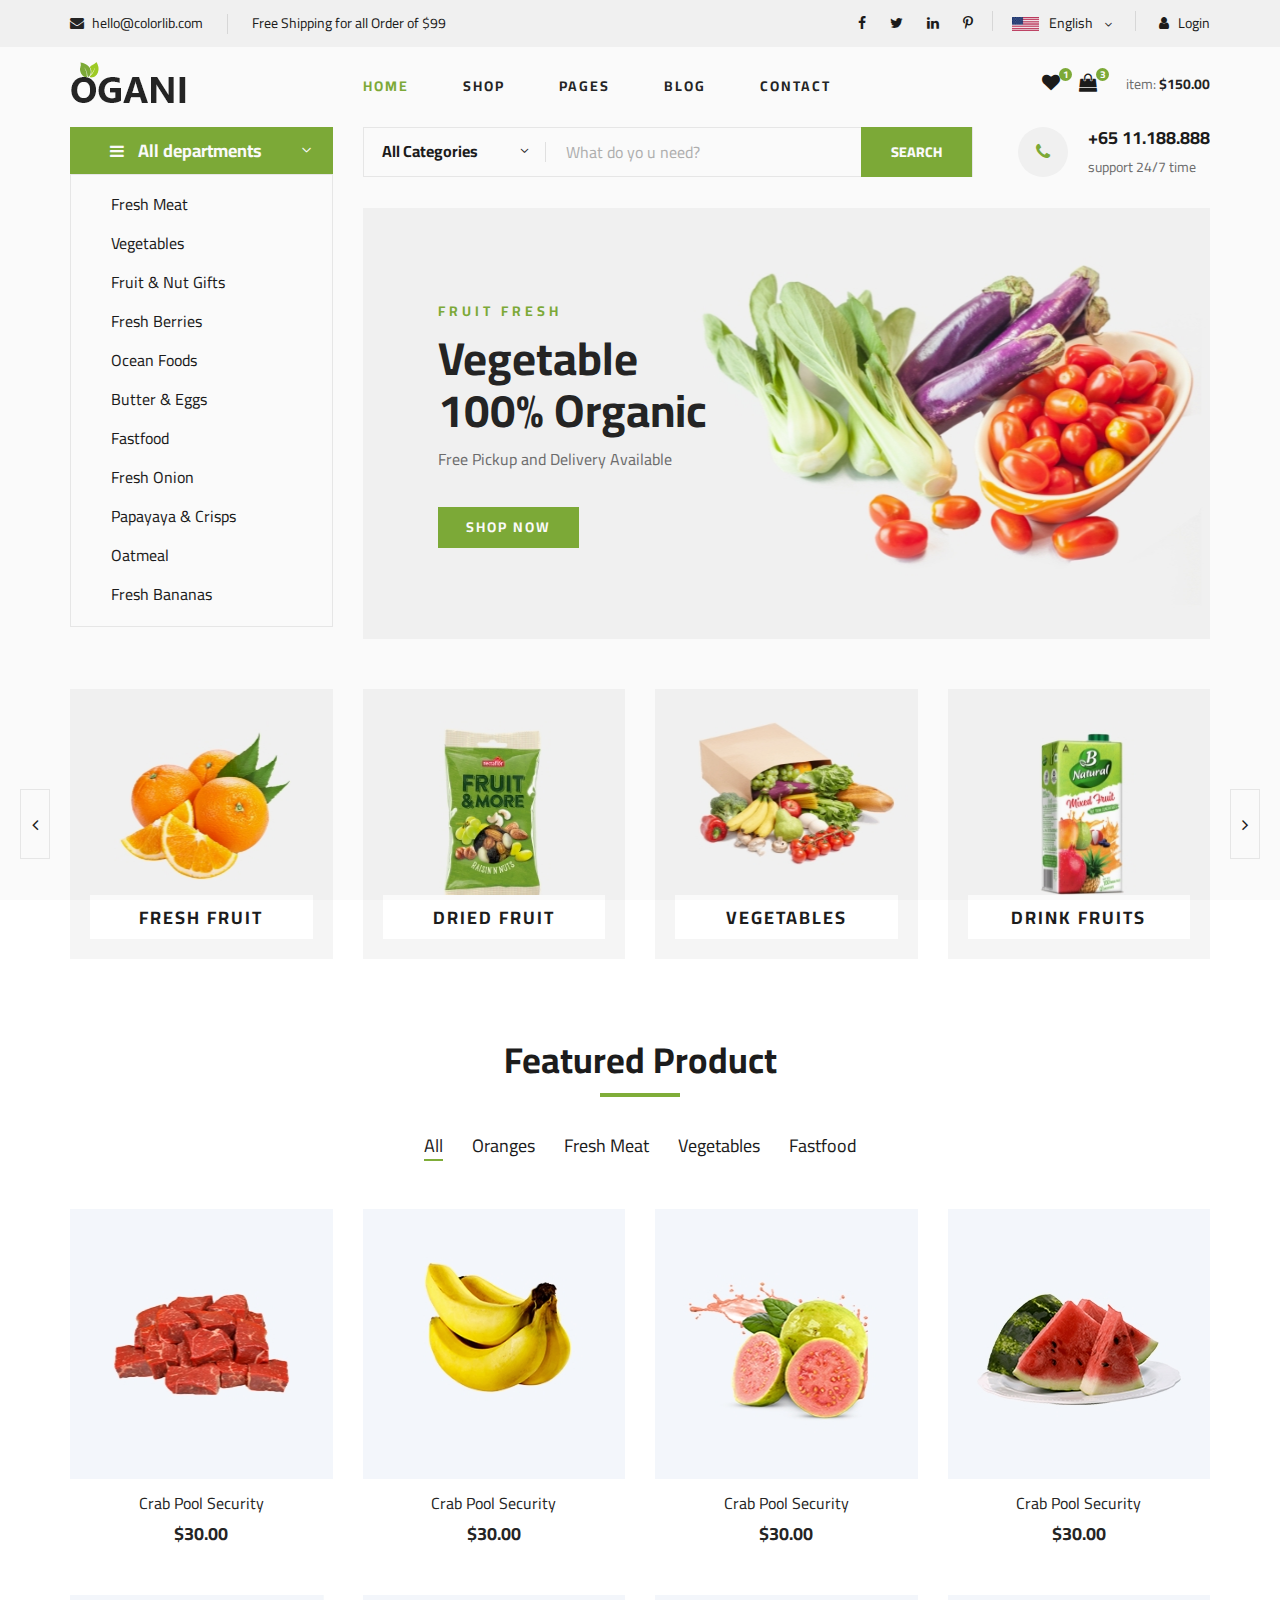
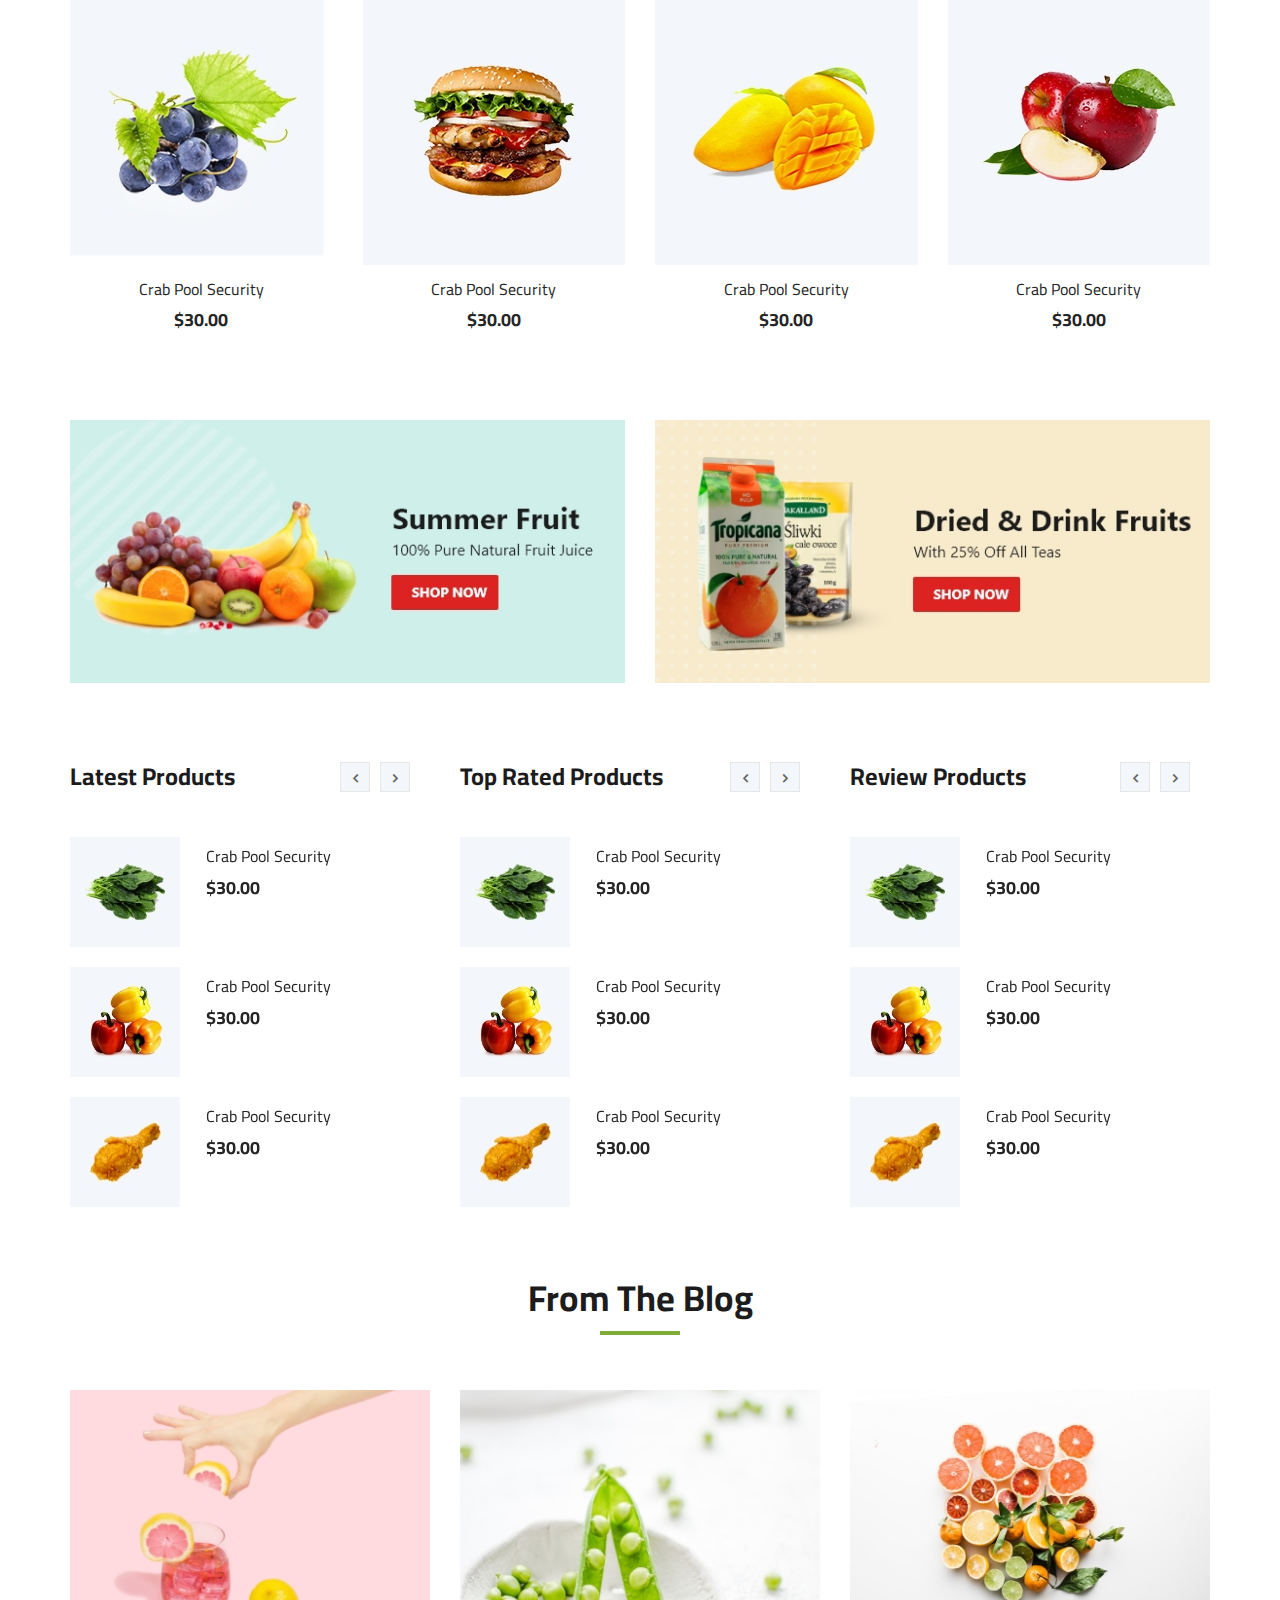
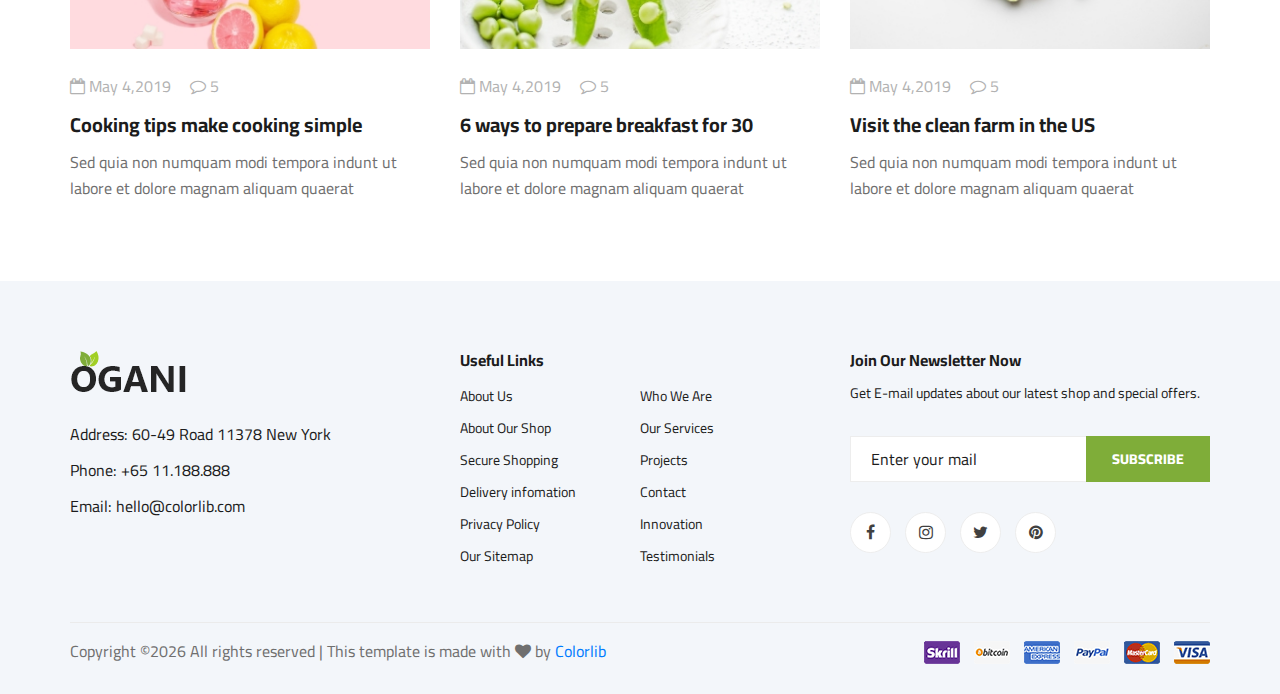
==== commit be8bb4a5: "update dropdown category" ====
--- a/ogani-master/index.html
+++ b/ogani-master/index.html
@@ -198,13 +198,19 @@
                         <div class="hero__search__form">
                             <form action="#">
                                 <div class="hero__search__categories">
-                                    All Categories
-                                    <span class="arrow_carrot-down"></span>
-                                </div>
+        All Categories <span onclick="myFunction();" class="arrow_carrot-down dropdowncate"></span>
+        
+    </div>
                                 <input type="text" placeholder="What do yo u need?">
                                 <button type="submit" class="site-btn">SEARCH</button>
                             </form>
-                        </div>
+
+                        </div>
+                        <div id="myDropDown" class="dropdown-content">
+            <span>Home</span>
+            <span>About</span>
+            <span>Contact</span>
+        </div>
                         <div class="hero__search__phone">
                             <div class="hero__search__phone__icon">
                                 <i class="fa fa-phone"></i>
--- a/ogani-master/css/style.css
+++ b/ogani-master/css/style.css
@@ -110,6 +110,31 @@
 /*---------------------
   Helper CSS
 -----------------------*/
+
+.dropdown-content {
+		display: none;
+		position: absolute;
+		background-color: #f1f1f1;
+		min-width: 207px;
+		overflow: auto;
+		box-shadow: 0px 8px 16px 0px rgba(0,0,0,0.2);
+		z-index: 1;
+		left: 22px;
+		top: 42px;
+		border-radius: 5px 5px;
+		transition: all 1s ease-in;
+	}
+	.dropdown-content span{
+		color: black;
+		padding: 12px 16px;
+		text-decoration: none;
+		display: block;
+		}
+		.hero__search__categories span:hover {background-color: #ddd;cursor: pointer;}
+
+		.show {
+			display: block;
+		}
 
 .section-title {
 	margin-bottom: 50px;
